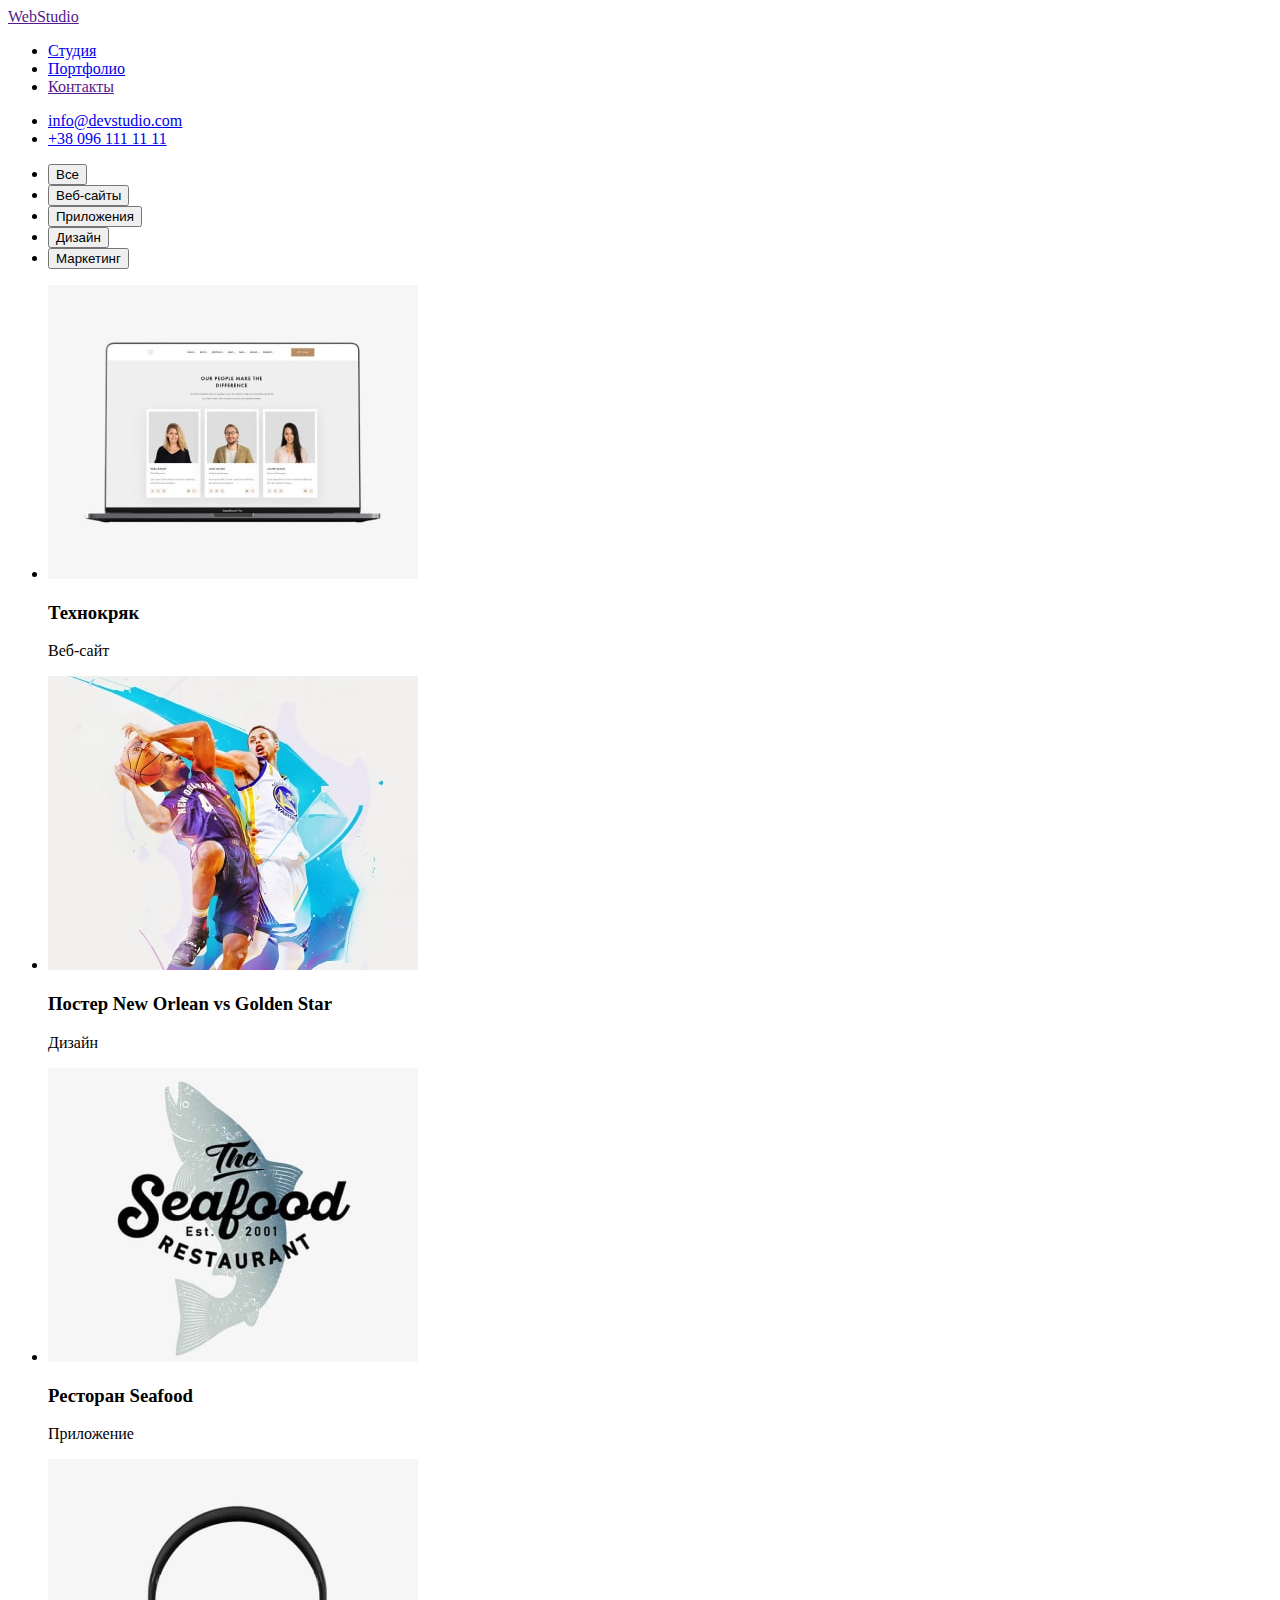
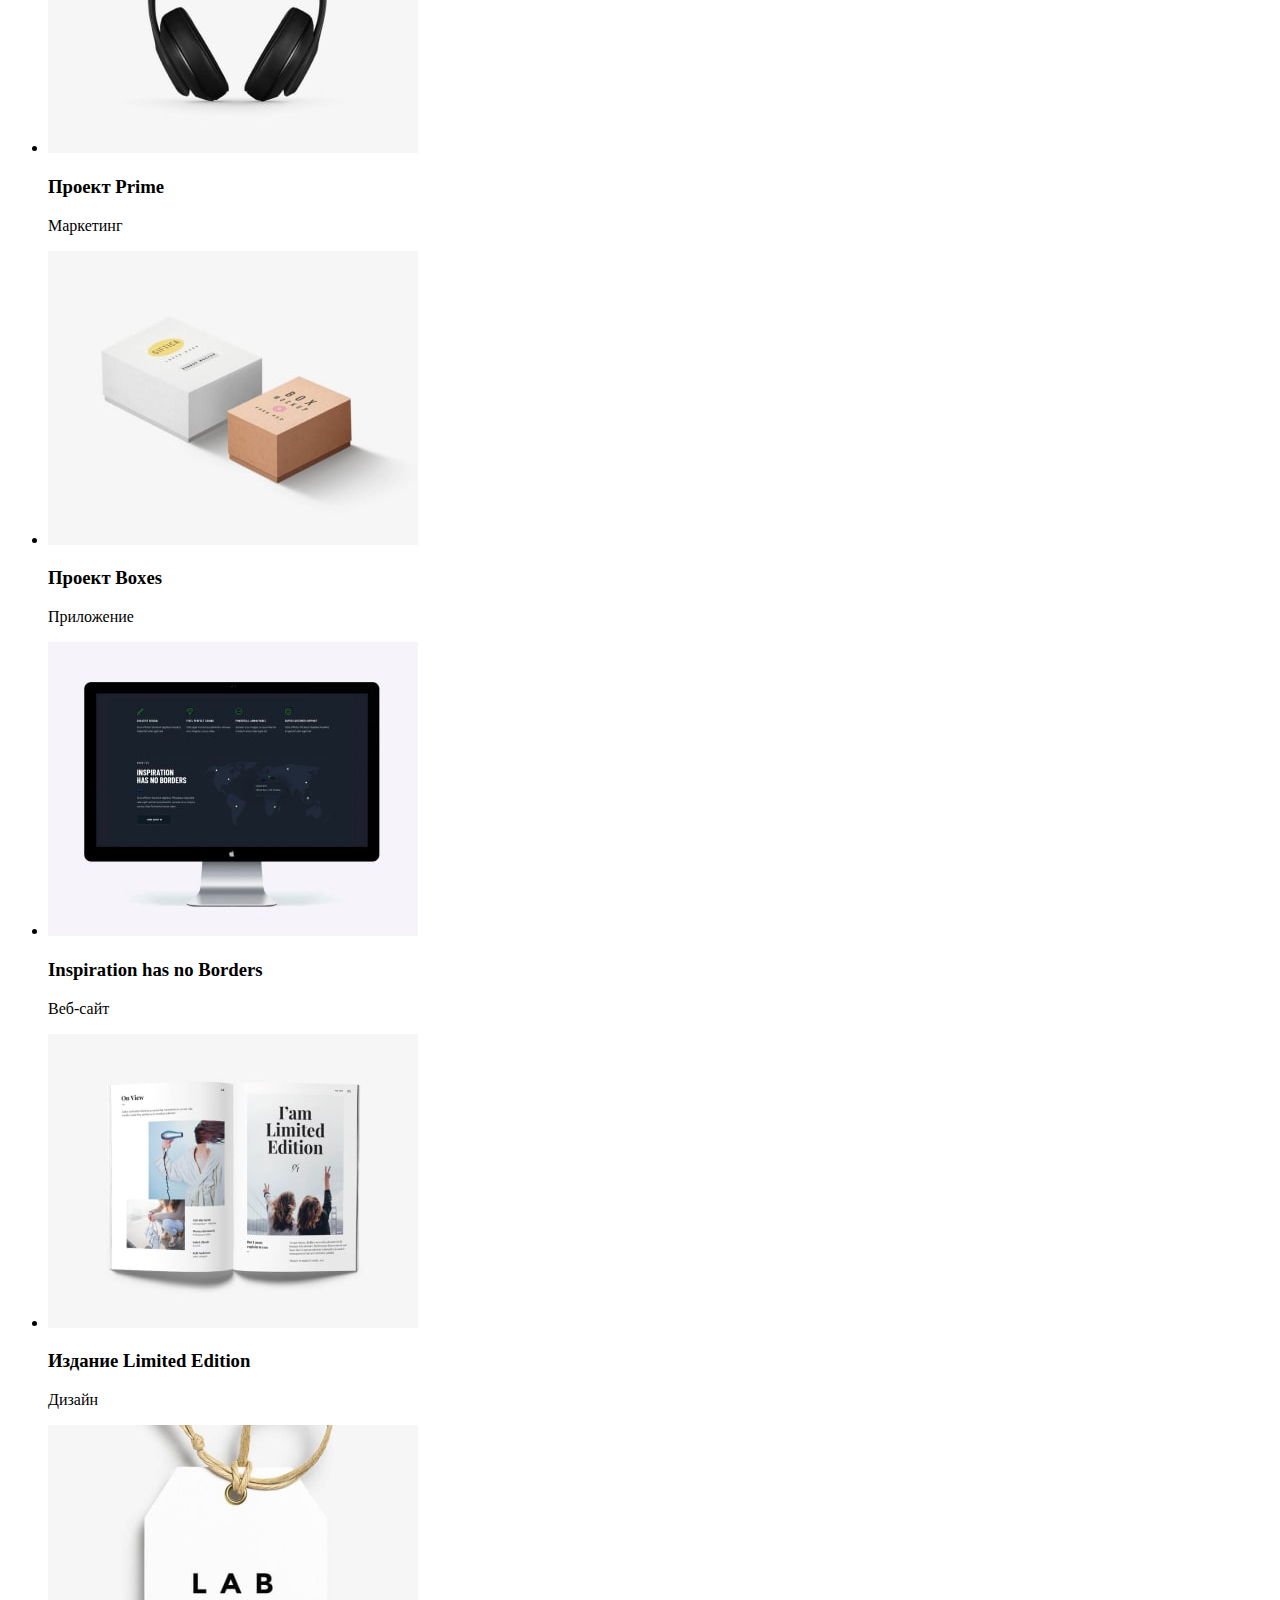
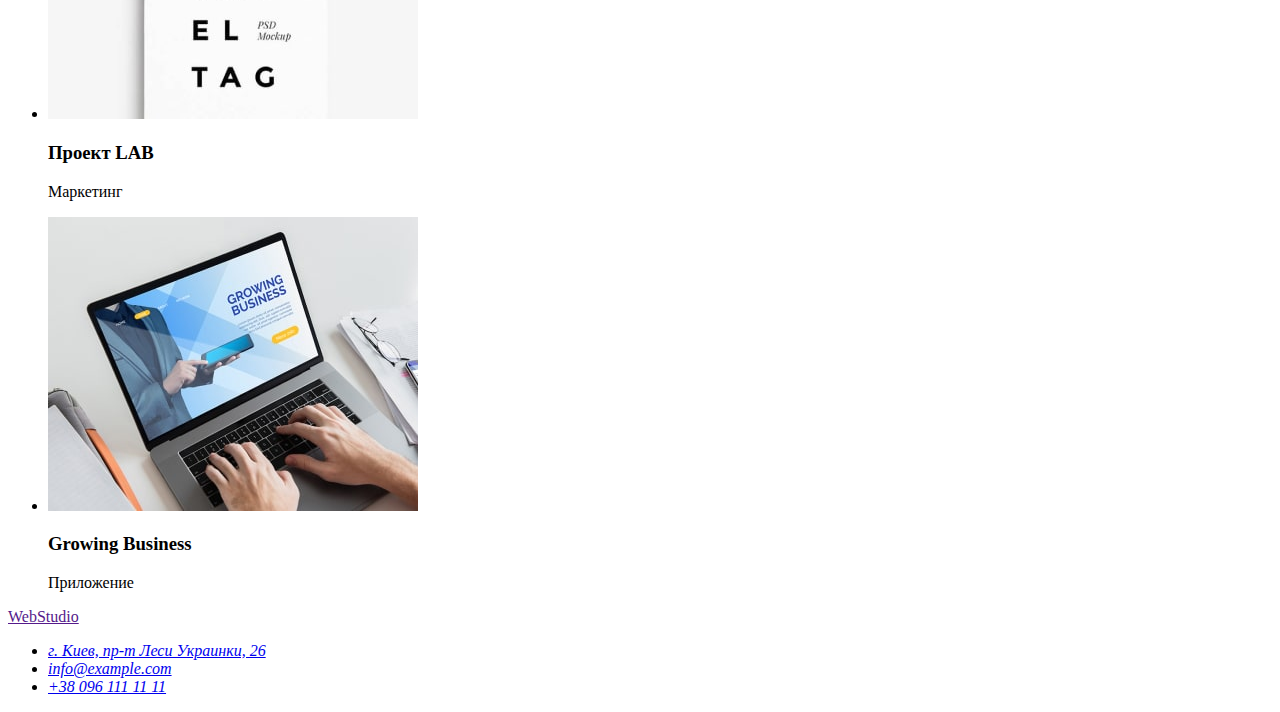
==== portfolio.html @ a1b0eda2 "Update portfolio.html" ====
<!DOCTYPE html>
<html lang="ru">
  <head>
    <meta charset="UTF-8" />
    <meta http-equiv="X-UA-Compatible" content="IE=edge" />
    <meta name="viewport" content="width=, initial-scale=1.0" />
    <link rel="preconnect" href="https://fonts.googleapis.com" />
    <link rel="preconnect" href="https://fonts.gstatic.com" crossorigin />
    <link
      href="https://fonts.googleapis.com/css2?family=Raleway:wght@700&family=Roboto:wght@400;500;700;900&display=swap"
      rel="stylesheet"
    />
    <title>WebStudio</title>
  </head>
  <body>
    <header class="header">
      <a href="" class="header-logo">WebStudio</a>
      <nav class="header-nav">
        <ul class="header-list">
          <li class="header-item">
            <a href="./index.html" class="header=link">Студия</a>
          </li>
          <li class="header-item">
            <a href="./portfolio.html" class="header=link">Портфолио</a>
          </li>
          <li class="header-item">
            <a href="" class="header=link">Контакты</a>
          </li>
        </ul>
      </nav>
      <ul class="header-contact-list">
        <li class="header-contact-item">
          <a href="mailto:info@devstudio.com" class="header-contact-mail"
            >info@devstudio.com</a
          >
        </li>
        <li class="header-contact-item">
          <a href="tel:+380961111111" class="header-contact-tel"
            >+38 096 111 11 11</a
          >
        </li>
      </ul>
    </header>
    <main>
      <section class="portfolio">
        <ul class="portfolio-nav-list">
          <li class="portfolio-nav-item">
            <button type="button" class="portfolio-nav-btn">Все</button>
          </li>
          <li class="portfolio-nav-item">
            <button type="button" class="portfolio-nav-btn">Веб-сайты</button>
          </li>
          <li class="portfolio-nav-item">
            <button type="button" class="portfolio-nav-btn">Приложения</button>
          </li>
          <li class="portfolio-nav-item">
            <button type="button" class="portfolio-nav-btn">Дизайн</button>
          </li>
          <li class="portfolio-nav-item">
            <button type="button" class="portfolio-nav-btn">Маркетинг</button>
          </li>
        </ul>

        <ul class="project-list">
          <li class="project-item">
            <img
              src="/images/project1.jpg"
              width="370"
              height="294"
              alt="Проекты компании"
            />
            <h3 class="project-headline">Технокряк</h3>
            <p class="project-text">Веб-сайт</p>
          </li>
          <li class="project-item">
            <img
              src="/images/project2.jpg"
              width="370"
              height="294"
              alt="Проекты компании"
            />
            <h3 class="project-headline">Постер New Orlean vs Golden Star</h3>
            <p class="project-text">Дизайн</p>
          </li>
          <li class="project-item">
            <img
              src="/images/project3.jpg"
              width="370"
              height="294"
              alt="Проекты компании"
            />
            <h3 class="project-headline">Ресторан Seafood</h3>
            <p class="project-text">Приложение</p>
          </li>
          <li class="project-item">
            <img
              src="/images/project4.jpg"
              width="370"
              height="294"
              alt="Проекты компании"
            />
            <h3 class="project-headline">Проект Prime</h3>
            <p class="project-text">Маркетинг</p>
          </li>
          <li class="project-item">
            <img
              src="/images/project5.jpg"
              width="370"
              height="294"
              alt="Проекты компании"
            />
            <h3 class="project-headline">Проект Boxes</h3>
            <p class="project-text">Приложение</p>
          </li>
          <li class="project-item">
            <img
              src="/images/project6.jpg"
              width="370"
              height="294"
              alt="Проекты компании"
            />
            <h3 class="project-headline">Inspiration has no Borders</h3>
            <p class="project-text">Веб-сайт</p>
          </li>
          <li class="project-item">
            <img
              src="/images/project7.jpg"
              width="370"
              height="294"
              alt="Проекты компании"
            />
            <h3 class="project-headline">Издание Limited Edition</h3>
            <p class="project-text">Дизайн</p>
          </li>
          <li class="project-item">
            <img
              src="/images/project8.jpg"
              width="370"
              height="294"
              alt="Проекты компании"
            />
            <h3 class="project-headline">Проект LAB</h3>
            <p class="project-text">Маркетинг</p>
          </li>
          <li class="project-item">
            <img
              src="/images/project9.jpg"
              width="370"
              height="294"
              alt="Проекты компании"
            />
            <h3 class="project-headline">Growing Business</h3>
            <p class="project-text">Приложение</p>
          </li>
        </ul>
      </section>
    </main>
    <footer class="footer">
      <a href="" class="footer-logo">WebStudio</a>
      <address class="address">
        <ul class="footer-list">
          <li class="footer-item">
            <a
              href="https://bit.ly/3pXMvUd"
              target="_blank"
              rel="noopener noreferrer"
              class="map-link"
              >г. Киев, пр-т Леси Украинки, 26</a
            >
          </li>
          <li class="footer-item">
            <a href="mailto:info@example.com" class="footer-contact-mail"
              >info@example.com</a
            >
          </li>
          <li class="footer-item">
            <a href="tel:+380961111111" class="footer-contact-tel"
              >+38 096 111 11 11</a
            >
          </li>
        </ul>
      </address>
    </footer>
  </body>
</html>
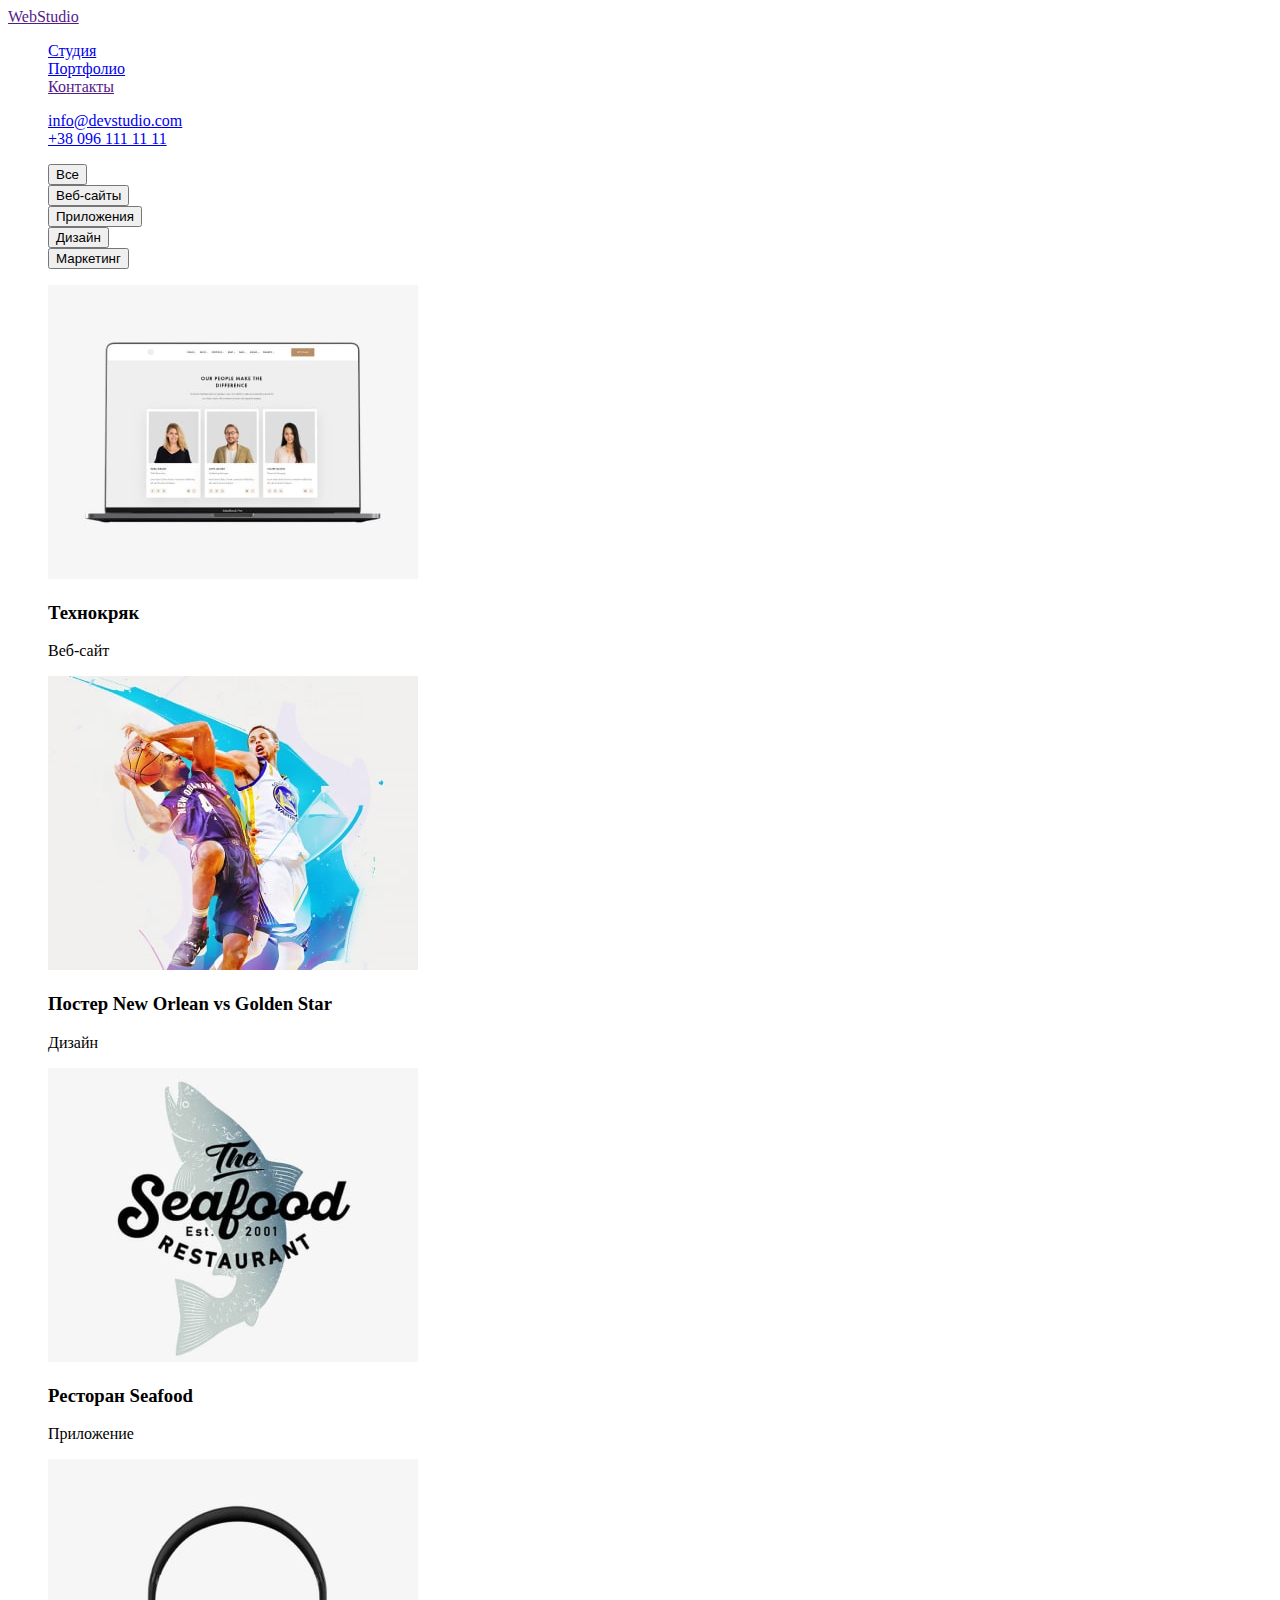
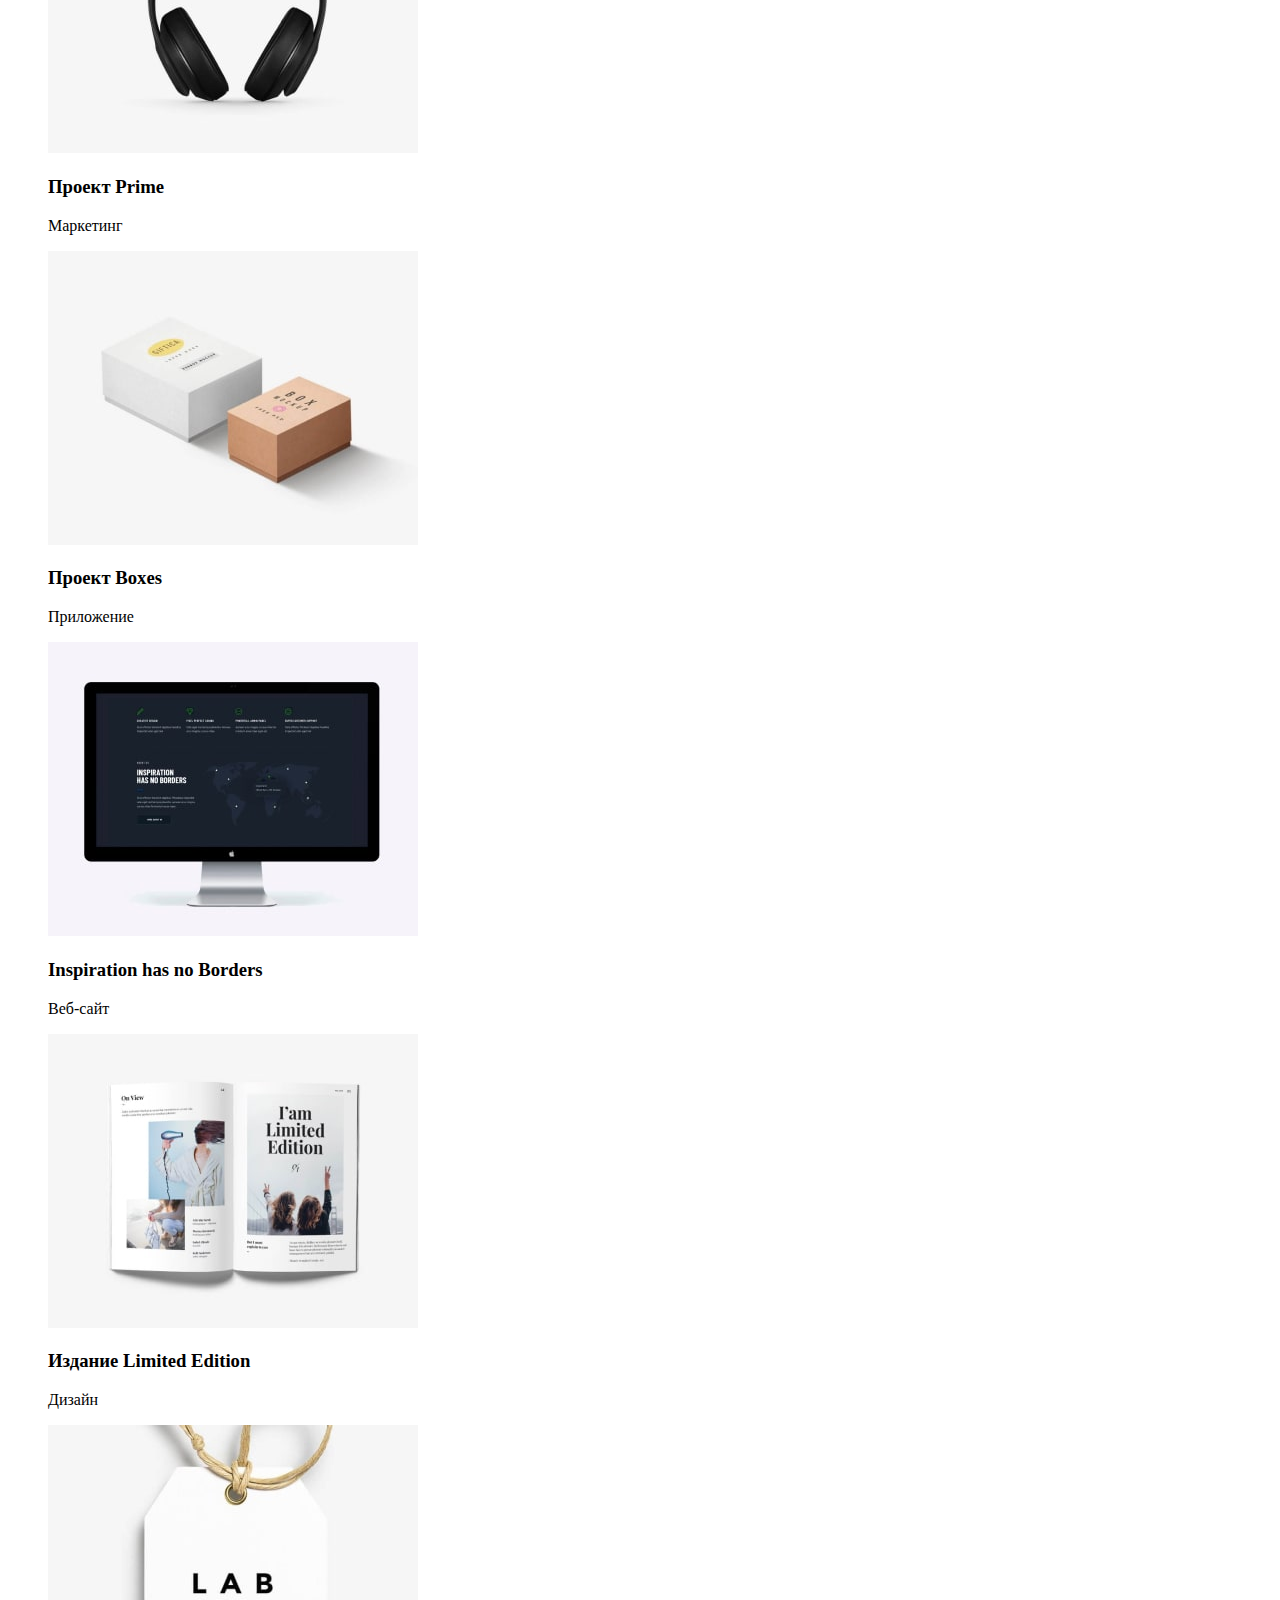
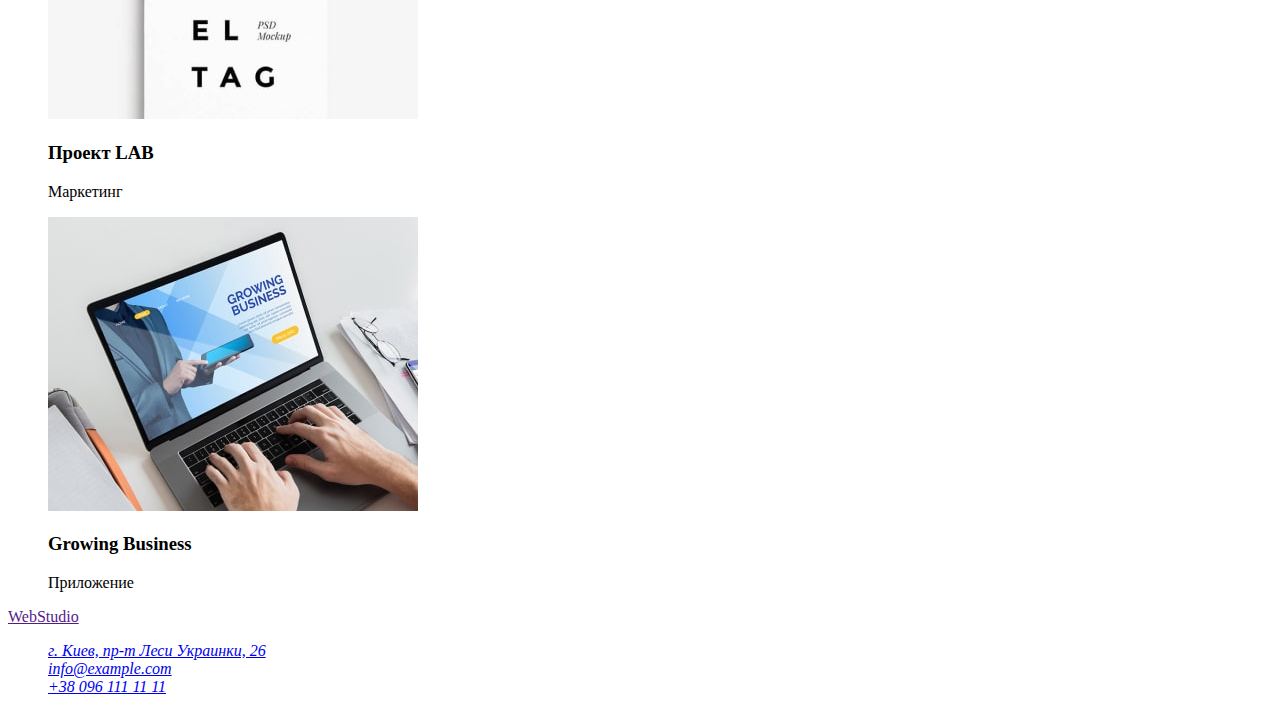
==== commit 5070c6b1: "add classes" ====
--- a/portfolio.html
+++ b/portfolio.html
@@ -4,6 +4,7 @@
     <meta charset="UTF-8" />
     <meta http-equiv="X-UA-Compatible" content="IE=edge" />
     <meta name="viewport" content="width=, initial-scale=1.0" />
+    <link rel="stylesheet" href="./css/styles.css" />
     <link rel="preconnect" href="https://fonts.googleapis.com" />
     <link rel="preconnect" href="https://fonts.gstatic.com" crossorigin />
     <link
--- a/css/styles.css
+++ b/css/styles.css
@@ -0,0 +1,104 @@
+/* Header */
+.header {
+}
+.header-logo {
+}
+.header-list {
+}
+.header-item {
+}
+.header-link {
+}
+.header-contact-list {
+}
+.header-contact-item {
+}
+.header-contact-mail {
+}
+.header-contact-tel {
+}
+/* Hero */
+.hero {
+}
+.hero-headline {
+}
+.hero-btn {
+}
+/* Softskills */
+.softskills {
+}
+.softskills-list {
+}
+.softskills-item {
+}
+.softskills-headline {
+}
+.softskills-text {
+}
+/* Occupation */
+.occupation {
+}
+.occupation-headline {
+}
+.occupation-list {
+}
+.occupation-item {
+}
+/* Team */
+.team {
+}
+.team-headline {
+}
+.team-list {
+}
+.team-item {
+}
+.team-name {
+}
+.team-text {
+}
+/* Footer */
+.footer {
+}
+.footer-logo {
+}
+.address {
+}
+.footer-list {
+}
+.footer-item {
+}
+.map-link {
+}
+.footer-contact-mail {
+}
+.footer-contact-tel {
+}
+/* Portfolio */
+.portfolio {
+}
+.portfolio-nav-list {
+}
+.portfolio-nav-item {
+}
+.portfolio-nav-btn {
+}
+.project-list {
+}
+.project-item {
+}
+.project-headline {
+}
+.project-text {
+}
+
+.header-item,
+.header-contact-item,
+.softskills-item,
+.occupation-item,
+.team-item,
+.footer-item,
+.portfolio-nav-item,
+.project-item {
+  list-style-type: none;
+}
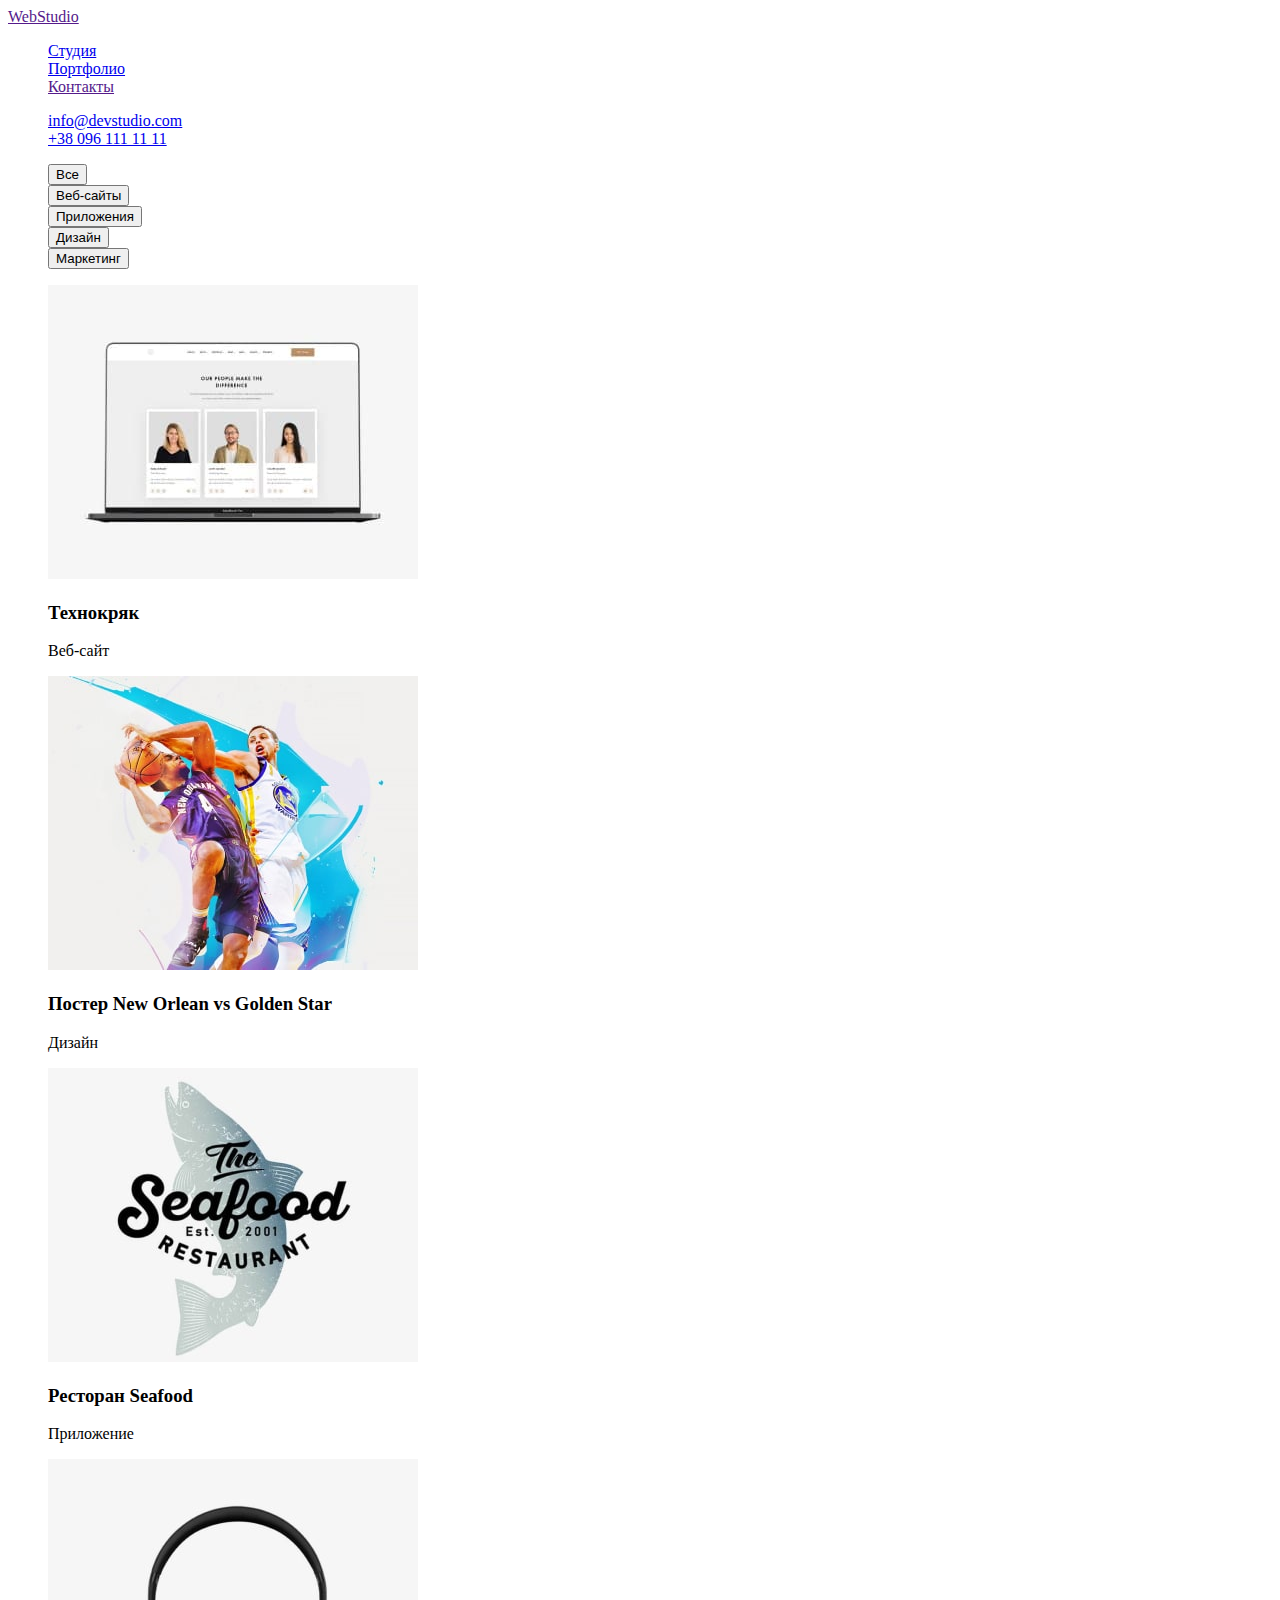
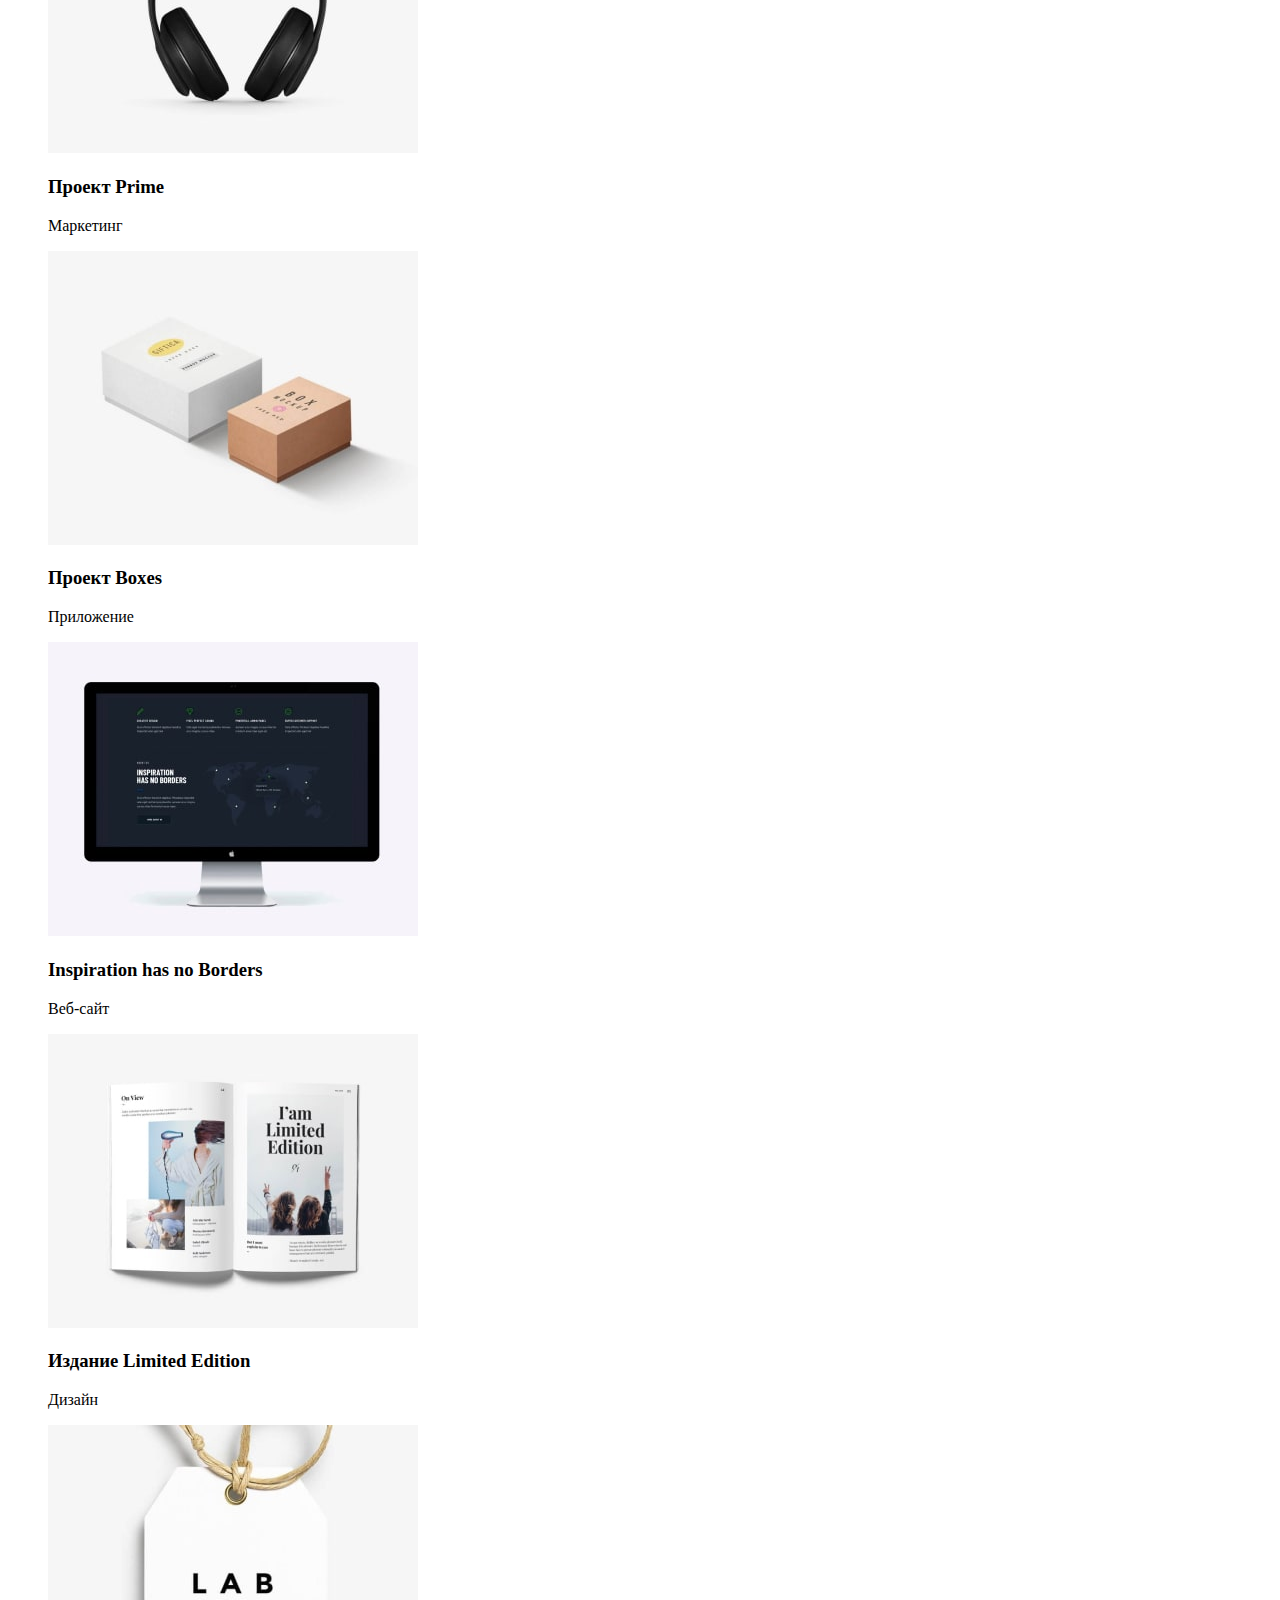
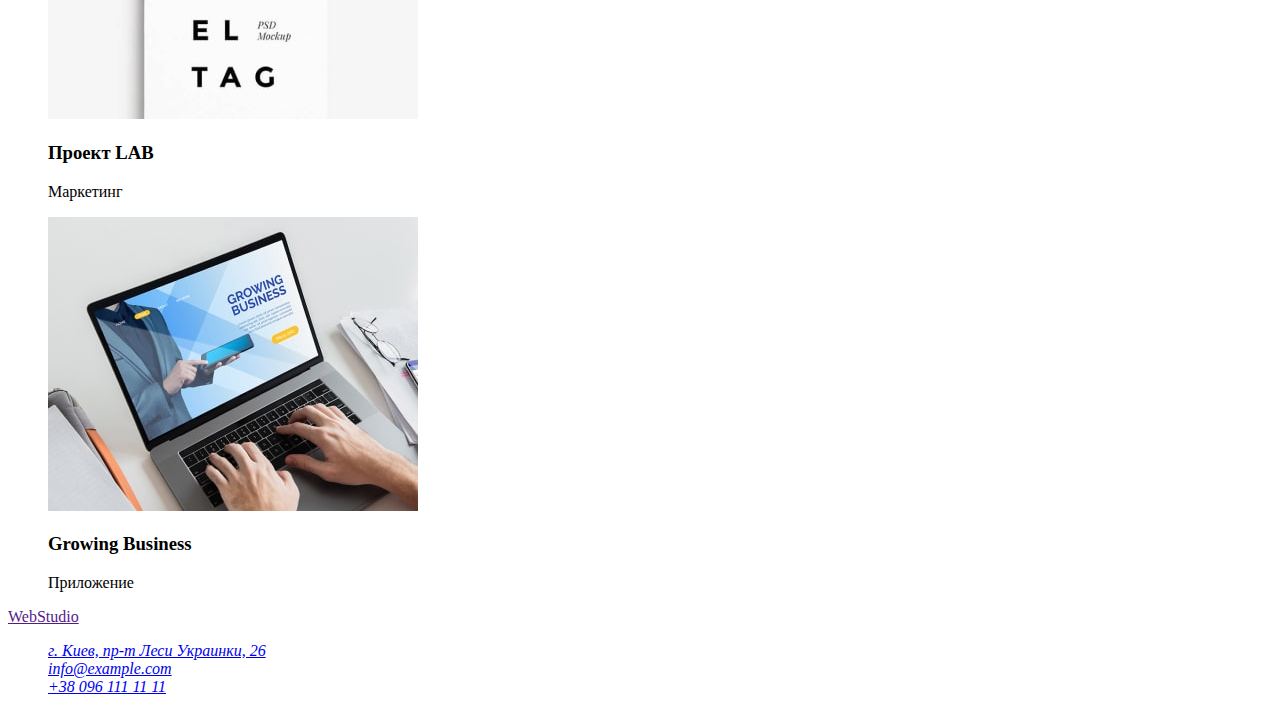
==== commit 4066c320: "Update portfolio.html" ====
--- a/portfolio.html
+++ b/portfolio.html
@@ -65,7 +65,7 @@
         <ul class="project-list">
           <li class="project-item">
             <img
-              src="/images/project1.jpg"
+              src="./images/project1.jpg"
               width="370"
               height="294"
               alt="Проекты компании"
@@ -75,7 +75,7 @@
           </li>
           <li class="project-item">
             <img
-              src="/images/project2.jpg"
+              src="./images/project2.jpg"
               width="370"
               height="294"
               alt="Проекты компании"
@@ -85,7 +85,7 @@
           </li>
           <li class="project-item">
             <img
-              src="/images/project3.jpg"
+              src="./images/project3.jpg"
               width="370"
               height="294"
               alt="Проекты компании"
@@ -95,7 +95,7 @@
           </li>
           <li class="project-item">
             <img
-              src="/images/project4.jpg"
+              src="./images/project4.jpg"
               width="370"
               height="294"
               alt="Проекты компании"
@@ -105,7 +105,7 @@
           </li>
           <li class="project-item">
             <img
-              src="/images/project5.jpg"
+              src="./images/project5.jpg"
               width="370"
               height="294"
               alt="Проекты компании"
@@ -115,7 +115,7 @@
           </li>
           <li class="project-item">
             <img
-              src="/images/project6.jpg"
+              src="./images/project6.jpg"
               width="370"
               height="294"
               alt="Проекты компании"
@@ -125,7 +125,7 @@
           </li>
           <li class="project-item">
             <img
-              src="/images/project7.jpg"
+              src="./images/project7.jpg"
               width="370"
               height="294"
               alt="Проекты компании"
@@ -135,7 +135,7 @@
           </li>
           <li class="project-item">
             <img
-              src="/images/project8.jpg"
+              src="./images/project8.jpg"
               width="370"
               height="294"
               alt="Проекты компании"
@@ -145,7 +145,7 @@
           </li>
           <li class="project-item">
             <img
-              src="/images/project9.jpg"
+              src="./images/project9.jpg"
               width="370"
               height="294"
               alt="Проекты компании"
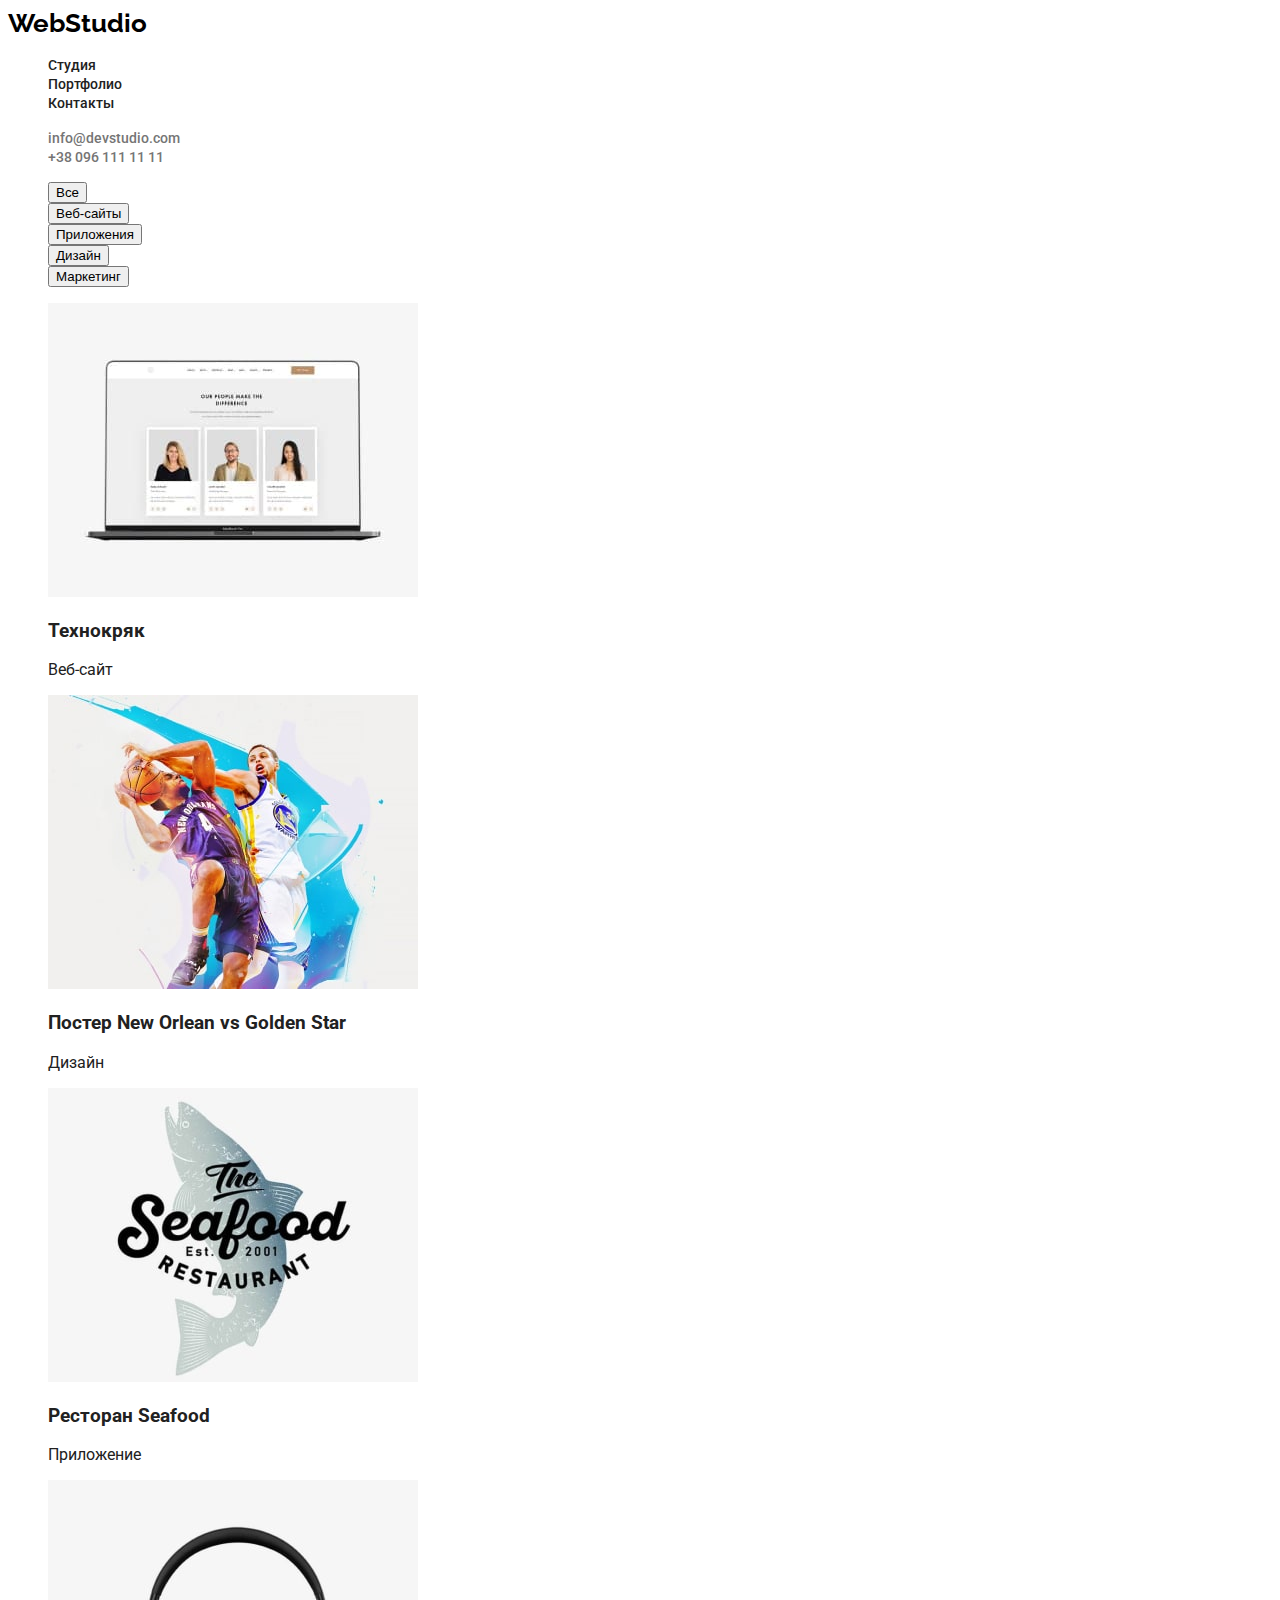
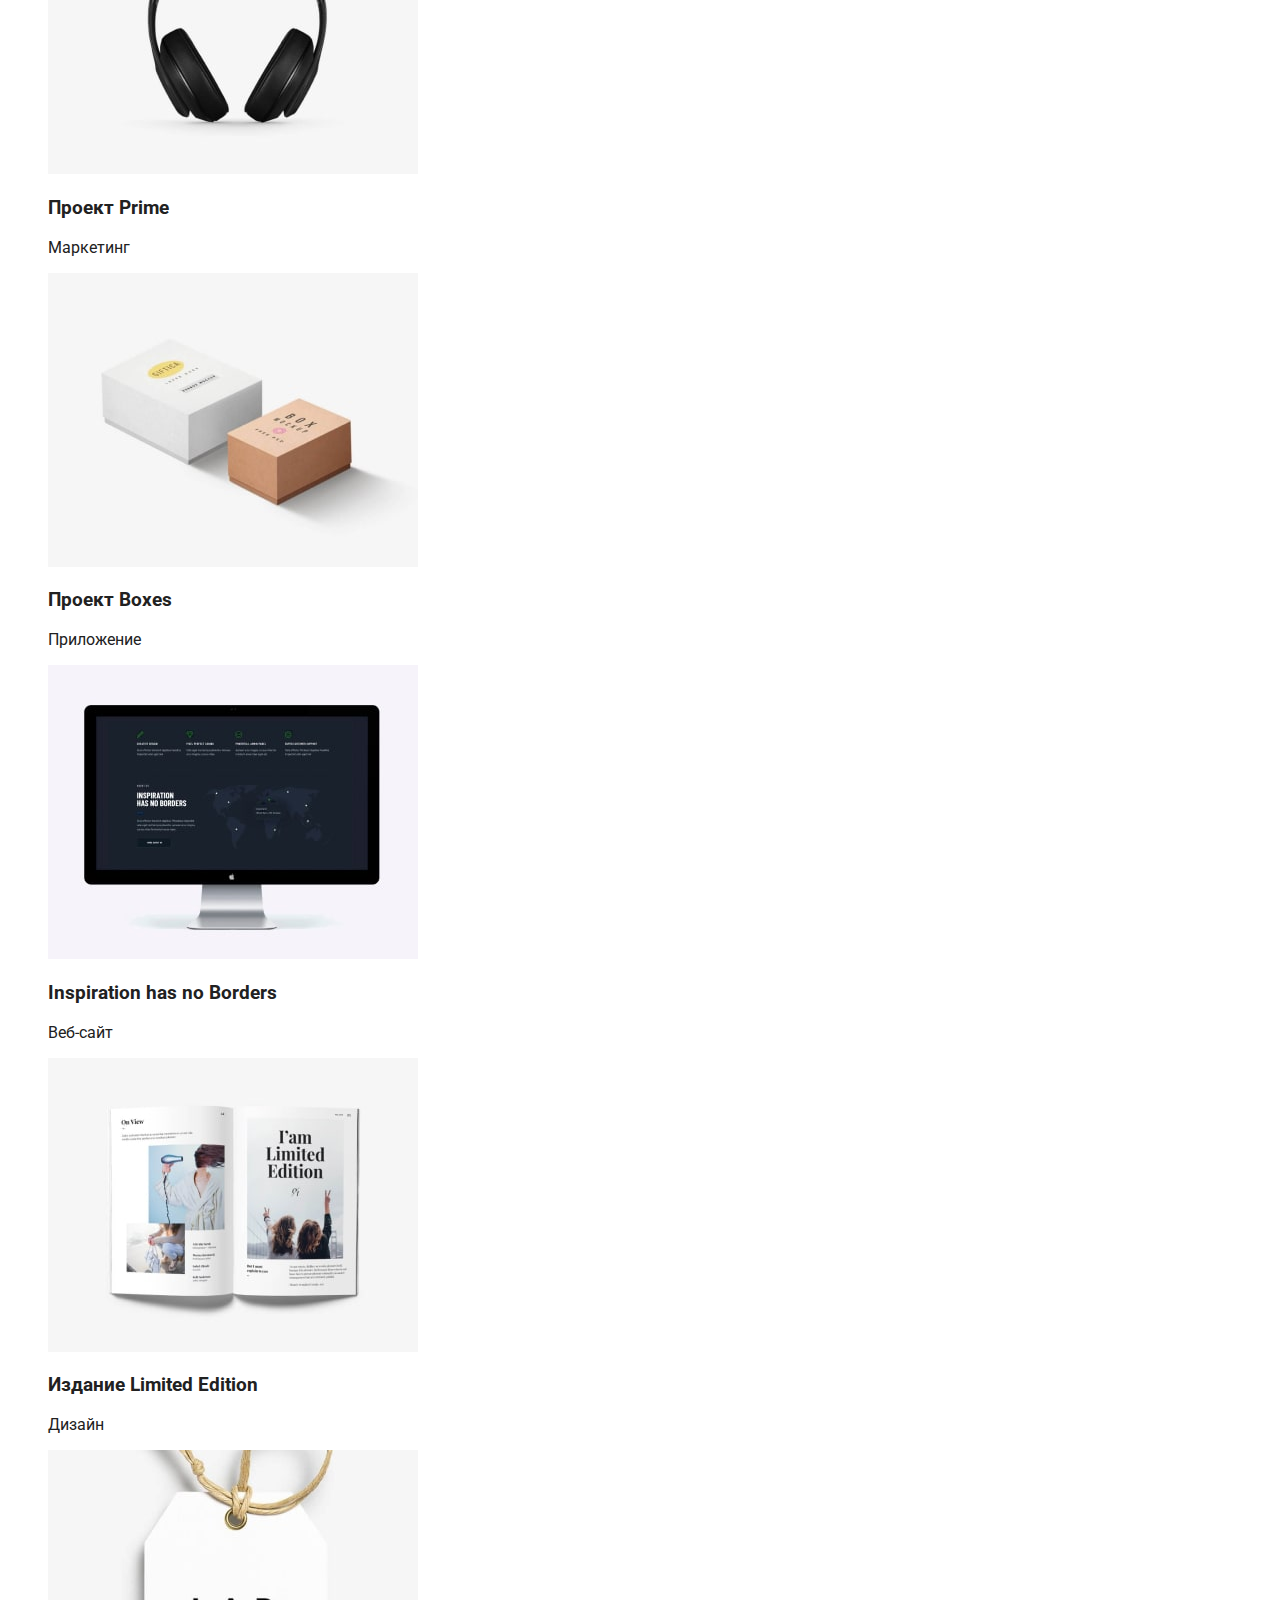
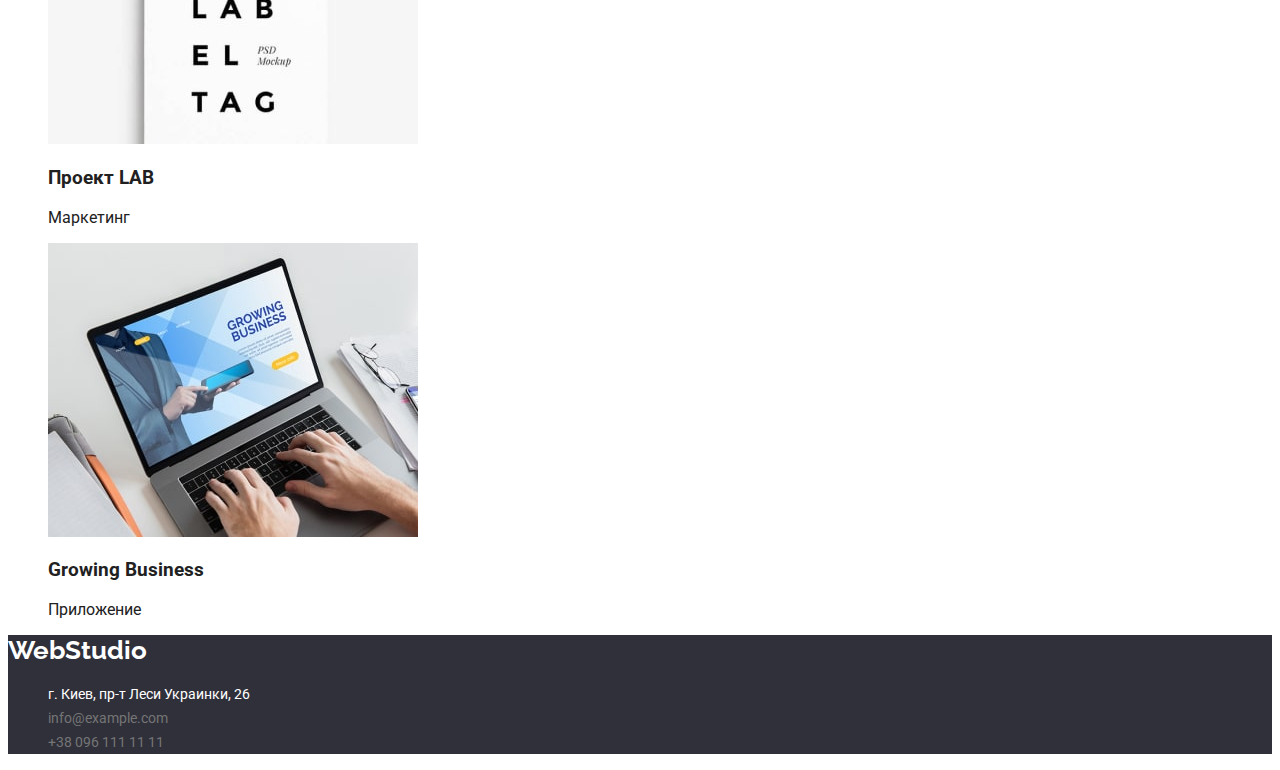
==== commit 396db239: "update" ====
--- a/portfolio.html
+++ b/portfolio.html
@@ -19,13 +19,13 @@
       <nav class="header-nav">
         <ul class="header-list">
           <li class="header-item">
-            <a href="./index.html" class="header=link">Студия</a>
+            <a href="./index.html" class="header-link">Студия</a>
           </li>
           <li class="header-item">
-            <a href="./portfolio.html" class="header=link">Портфолио</a>
+            <a href="./portfolio.html" class="header-link">Портфолио</a>
           </li>
           <li class="header-item">
-            <a href="" class="header=link">Контакты</a>
+            <a href="" class="header-link">Контакты</a>
           </li>
         </ul>
       </nav>
--- a/css/styles.css
+++ b/css/styles.css
@@ -1,28 +1,75 @@
+body {
+  font-family: "Roboto", sans-serif;
+  color: #212121;
+}
 /* Header */
 .header {
 }
 .header-logo {
+  font-family: "Raleway";
+  font-style: normal;
+  font-weight: 700;
+  font-size: 26px;
+  line-height: 31px;
+  color: black;
+}
+.header-logo-color {
+  color: #2196f3;
 }
 .header-list {
 }
 .header-item {
 }
 .header-link {
+  color: #212121;
+  font-family: "Roboto";
+  font-style: normal;
+  font-weight: 500;
+  font-size: 14px;
+  line-height: 16px;
 }
 .header-contact-list {
 }
 .header-contact-item {
 }
 .header-contact-mail {
+  color: #757575;
+  font-family: "Roboto";
+  font-style: normal;
+  font-weight: 500;
+  font-size: 14px;
+  line-height: 16px;
 }
 .header-contact-tel {
+  color: #757575;
+  font-family: "Roboto";
+  font-style: normal;
+  font-weight: 500;
+  font-size: 14px;
+  line-height: 16px;
 }
 /* Hero */
 .hero {
+  background-color: #2f303a;
 }
 .hero-headline {
+  color: white;
+  font-family: "Roboto";
+  font-style: normal;
+  font-weight: 900;
+  font-size: 44px;
+  line-height: 60px;
 }
 .hero-btn {
+  background-color: #2196f3;
+  color: white;
+  width: 200px;
+  height: 50px;
+  font-family: "Roboto";
+  font-style: normal;
+  font-weight: 700;
+  font-size: 16px;
+  line-height: 30px;
 }
 /* Softskills */
 .softskills {
@@ -32,13 +79,29 @@
 .softskills-item {
 }
 .softskills-headline {
+  font-family: "Roboto";
+  font-style: normal;
+  font-weight: 700;
+  font-size: 14px;
+  line-height: 16px;
 }
 .softskills-text {
+  color: #757575;
+  font-family: "Roboto";
+  font-style: normal;
+  font-weight: 400;
+  font-size: 14px;
+  line-height: 24px;
 }
 /* Occupation */
 .occupation {
 }
 .occupation-headline {
+  font-family: "Roboto";
+  font-style: normal;
+  font-weight: 700;
+  font-size: 36px;
+  line-height: 42px;
 }
 .occupation-list {
 }
@@ -48,19 +111,42 @@
 .team {
 }
 .team-headline {
+  font-family: "Roboto";
+  font-style: normal;
+  font-weight: 700;
+  font-size: 36px;
+  line-height: 42px;
 }
 .team-list {
 }
 .team-item {
 }
 .team-name {
+  font-family: "Roboto";
+  font-style: normal;
+  font-weight: 500;
+  font-size: 16px;
+  line-height: 19px;
 }
 .team-text {
+  color: #757575;
+  font-family: "Roboto";
+  font-style: normal;
+  font-weight: 400;
+  font-size: 16px;
+  line-height: 19px;
 }
 /* Footer */
 .footer {
+  background-color: #2f303a;
 }
 .footer-logo {
+  color: white;
+  font-family: "Raleway";
+  font-style: normal;
+  font-weight: 700;
+  font-size: 26px;
+  line-height: 31px;
 }
 .address {
 }
@@ -69,10 +155,28 @@
 .footer-item {
 }
 .map-link {
+  color: white;
+  font-family: "Roboto";
+  font-style: normal;
+  font-weight: 400;
+  font-size: 14px;
+  line-height: 24px;
 }
 .footer-contact-mail {
+  color: #757575;
+  font-family: "Roboto";
+  font-style: normal;
+  font-weight: 400;
+  font-size: 14px;
+  line-height: 24px;
 }
 .footer-contact-tel {
+  color: #757575;
+  font-family: "Roboto";
+  font-style: normal;
+  font-weight: 400;
+  font-size: 14px;
+  line-height: 24px;
 }
 /* Portfolio */
 .portfolio {
@@ -102,3 +206,14 @@
 .project-item {
   list-style-type: none;
 }
+
+.header-link,
+.header-contact-mail,
+.header-contact-tel,
+.header-logo,
+.footer-logo,
+.map-link,
+.footer-contact-mail,
+.footer-contact-tel {
+  text-decoration: none;
+}
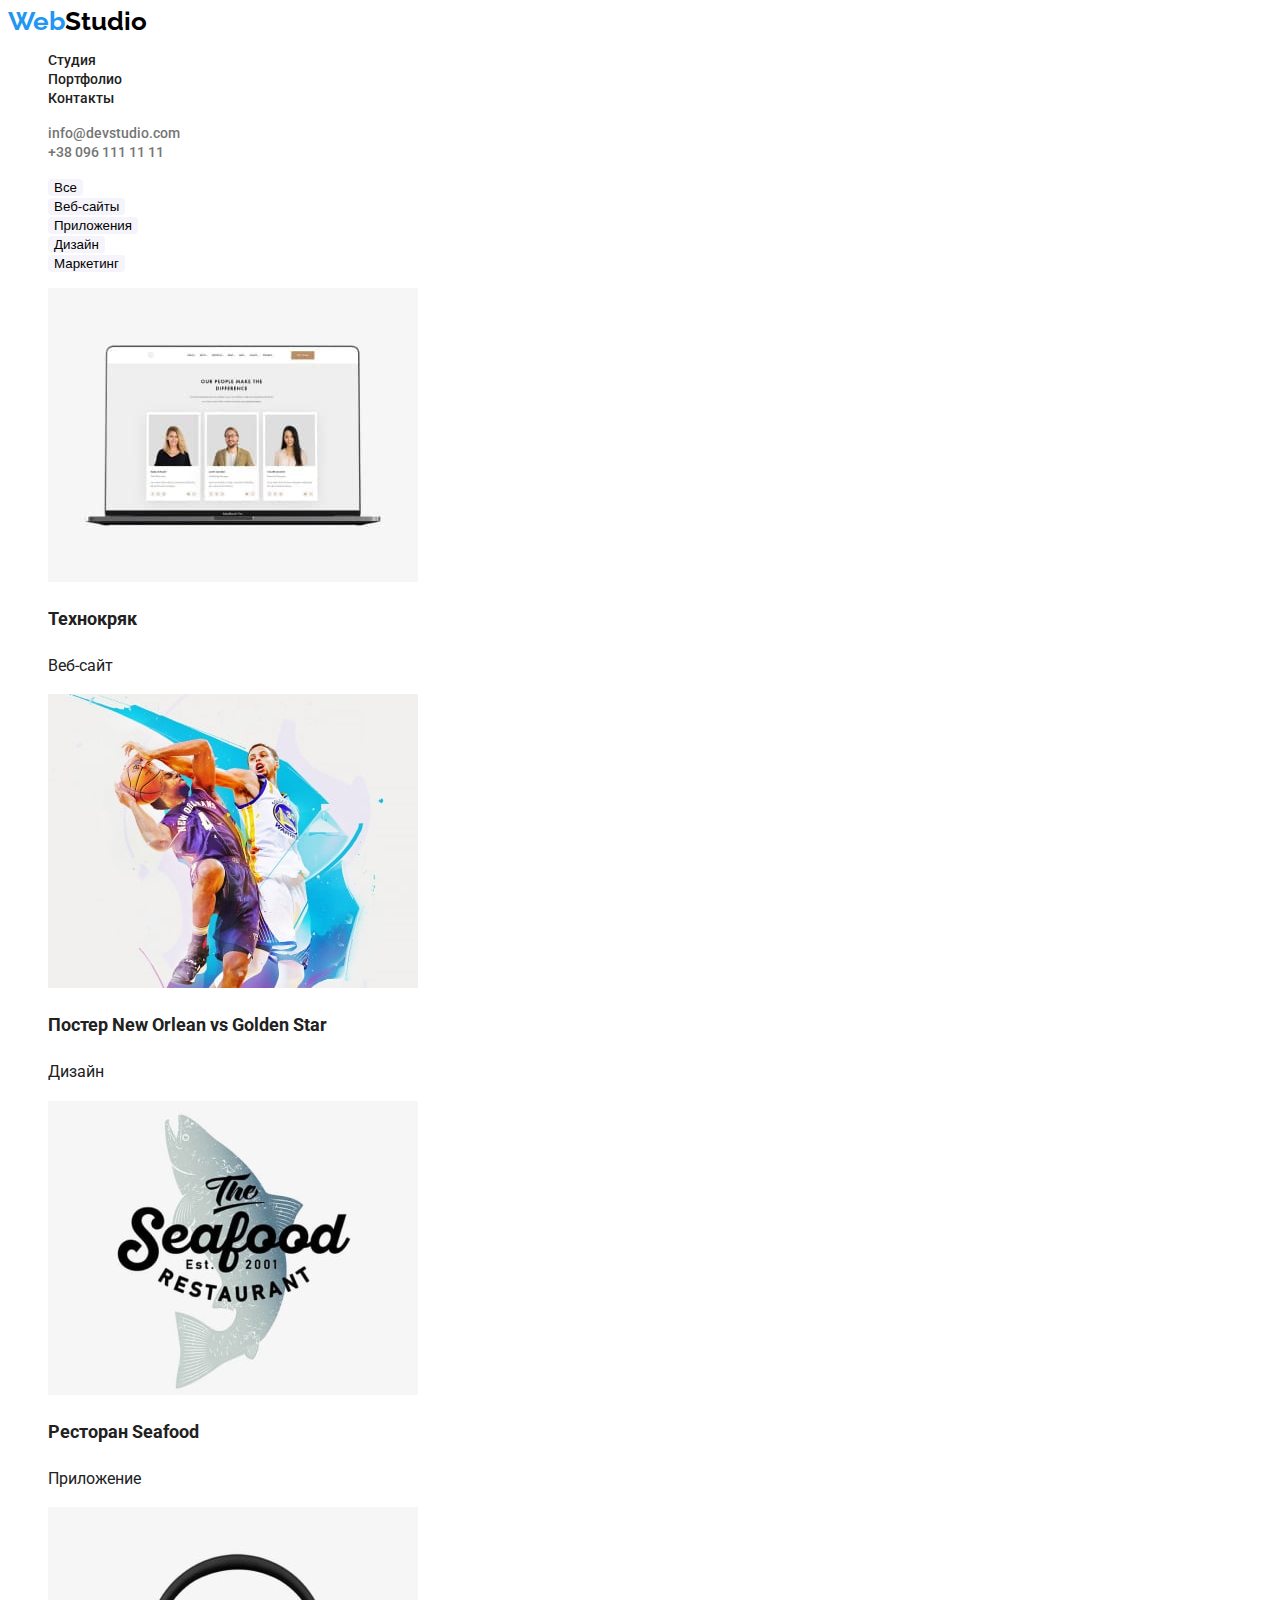
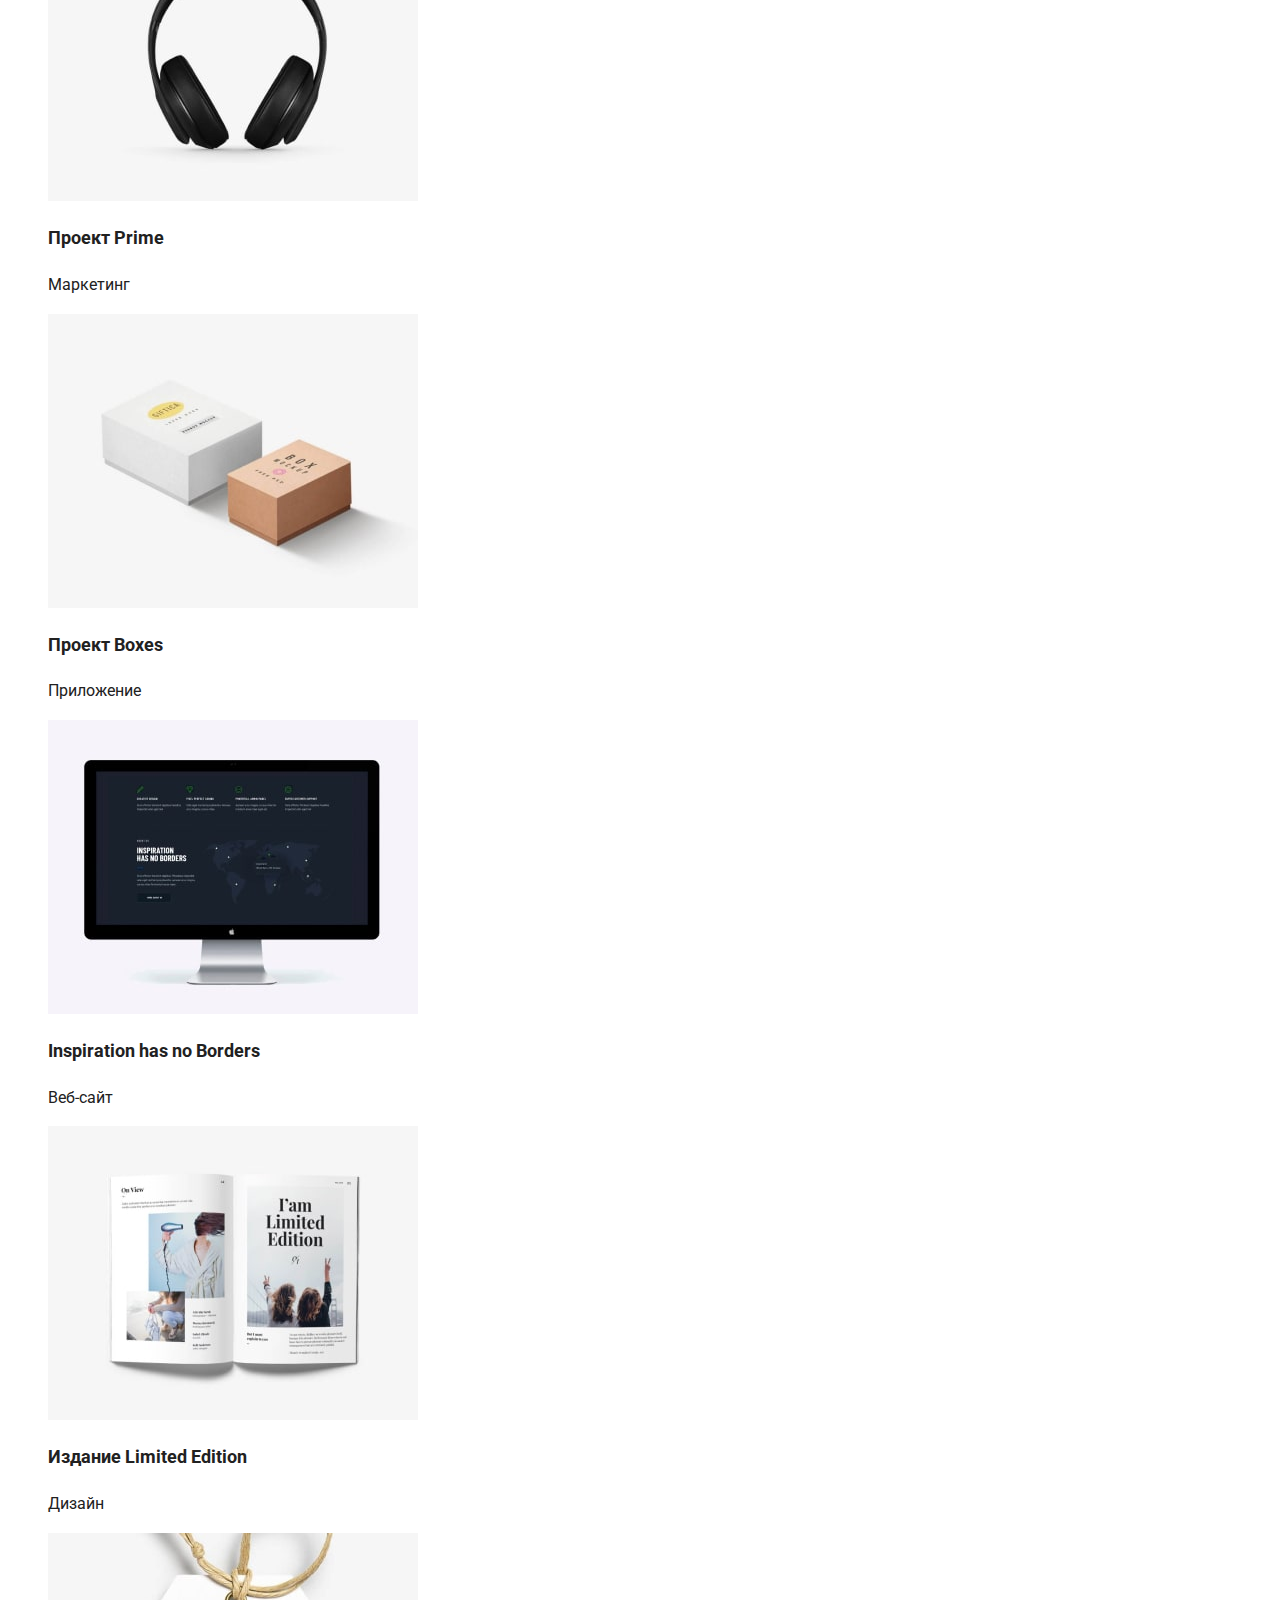
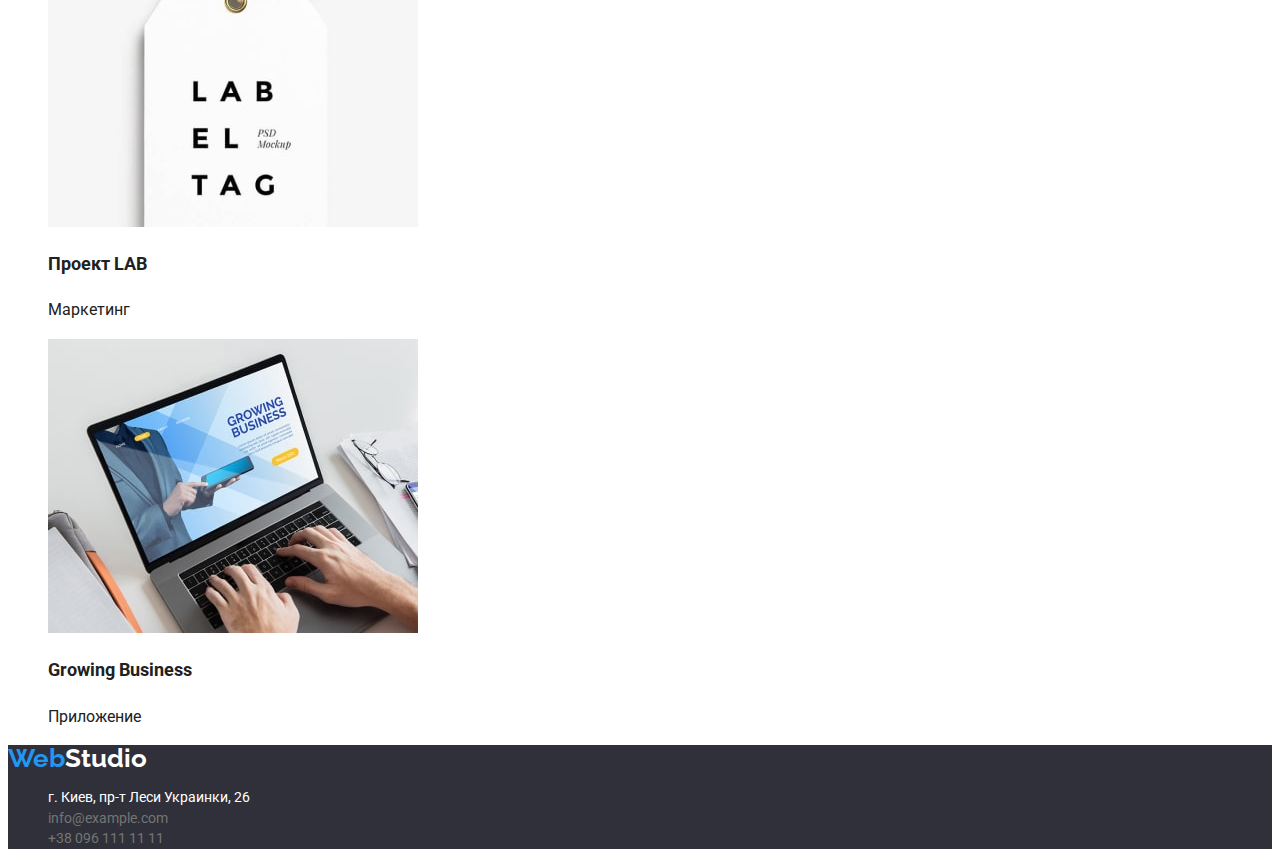
==== commit 02b4c3c5: "update" ====
--- a/portfolio.html
+++ b/portfolio.html
@@ -15,7 +15,9 @@
   </head>
   <body>
     <header class="header">
-      <a href="" class="header-logo">WebStudio</a>
+      <a href="" class="header-logo"
+        ><span class="header-logo-color">Web</span>Studio</a
+      >
       <nav class="header-nav">
         <ul class="header-list">
           <li class="header-item">
@@ -157,7 +159,9 @@
       </section>
     </main>
     <footer class="footer">
-      <a href="" class="footer-logo">WebStudio</a>
+      <a href="" class="footer-logo"
+        ><span class="header-logo-color">Web</span>Studio</a
+      >
       <address class="address">
         <ul class="footer-list">
           <li class="footer-item">
--- a/css/styles.css
+++ b/css/styles.css
@@ -10,7 +10,7 @@
   font-style: normal;
   font-weight: 700;
   font-size: 26px;
-  line-height: 31px;
+  line-height: 100%;
   color: black;
 }
 .header-logo-color {
@@ -22,11 +22,14 @@
 }
 .header-link {
   color: #212121;
-  font-family: "Roboto";
-  font-style: normal;
-  font-weight: 500;
-  font-size: 14px;
-  line-height: 16px;
+  font-style: normal;
+  font-weight: 500;
+  font-size: 14px;
+  line-height: 100%;
+}
+.header-link:hover,
+.header-link:focus {
+  color: #2196f3;
 }
 .header-contact-list {
 }
@@ -34,19 +37,25 @@
 }
 .header-contact-mail {
   color: #757575;
-  font-family: "Roboto";
-  font-style: normal;
-  font-weight: 500;
-  font-size: 14px;
-  line-height: 16px;
+  font-style: normal;
+  font-weight: 500;
+  font-size: 14px;
+  line-height: 100%;
+}
+.header-contact-mail:hover,
+.header-contact-mail:focus {
+  color: #2196f3;
 }
 .header-contact-tel {
   color: #757575;
-  font-family: "Roboto";
-  font-style: normal;
-  font-weight: 500;
-  font-size: 14px;
-  line-height: 16px;
+  font-style: normal;
+  font-weight: 500;
+  font-size: 14px;
+  line-height: 100%;
+}
+.header-contact-tel:hover,
+.header-contact-tel:focus {
+  color: #2196f3;
 }
 /* Hero */
 .hero {
@@ -54,22 +63,27 @@
 }
 .hero-headline {
   color: white;
-  font-family: "Roboto";
   font-style: normal;
   font-weight: 900;
   font-size: 44px;
-  line-height: 60px;
+  line-height: 116%;
 }
 .hero-btn {
   background-color: #2196f3;
-  color: white;
   width: 200px;
   height: 50px;
-  font-family: "Roboto";
-  font-style: normal;
-  font-weight: 700;
-  font-size: 16px;
-  line-height: 30px;
+  border: 0;
+  border-radius: 4px;
+}
+.hero-btn:hover {
+  background: #188ce8;
+}
+.hero-btn-text {
+  color: white;
+  font-style: normal;
+  font-weight: 700;
+  font-size: 16px;
+  line-height: 160%;
 }
 /* Softskills */
 .softskills {
@@ -79,29 +93,24 @@
 .softskills-item {
 }
 .softskills-headline {
-  font-family: "Roboto";
-  font-style: normal;
-  font-weight: 700;
-  font-size: 14px;
-  line-height: 16px;
+  font-style: normal;
+  font-weight: 700;
+  font-size: 14px;
+  line-height: 100%;
 }
 .softskills-text {
   color: #757575;
-  font-family: "Roboto";
-  font-style: normal;
-  font-weight: 400;
-  font-size: 14px;
-  line-height: 24px;
+  font-size: 14px;
+  line-height: 146%;
 }
 /* Occupation */
 .occupation {
 }
 .occupation-headline {
-  font-family: "Roboto";
   font-style: normal;
   font-weight: 700;
   font-size: 36px;
-  line-height: 42px;
+  line-height: 100%;
 }
 .occupation-list {
 }
@@ -111,30 +120,25 @@
 .team {
 }
 .team-headline {
-  font-family: "Roboto";
   font-style: normal;
   font-weight: 700;
   font-size: 36px;
-  line-height: 42px;
+  line-height: 100%;
 }
 .team-list {
 }
 .team-item {
 }
 .team-name {
-  font-family: "Roboto";
-  font-style: normal;
-  font-weight: 500;
-  font-size: 16px;
-  line-height: 19px;
+  font-style: normal;
+  font-weight: 500;
+  font-size: 16px;
+  line-height: 100%;
 }
 .team-text {
   color: #757575;
-  font-family: "Roboto";
-  font-style: normal;
-  font-weight: 400;
-  font-size: 16px;
-  line-height: 19px;
+  font-size: 16px;
+  line-height: 100%;
 }
 /* Footer */
 .footer {
@@ -146,7 +150,7 @@
   font-style: normal;
   font-weight: 700;
   font-size: 26px;
-  line-height: 31px;
+  line-height: 100%;
 }
 .address {
 }
@@ -156,27 +160,36 @@
 }
 .map-link {
   color: white;
-  font-family: "Roboto";
   font-style: normal;
   font-weight: 400;
   font-size: 14px;
-  line-height: 24px;
+  line-height: 146%;
+}
+.map-link:hover,
+.map-link:focus {
+  color: #2196f3;
 }
 .footer-contact-mail {
   color: #757575;
-  font-family: "Roboto";
   font-style: normal;
   font-weight: 400;
   font-size: 14px;
-  line-height: 24px;
+  line-height: 146%;
+}
+.footer-contact-mail:hover,
+.footer-contact-mail:focus {
+  color: #2196f3;
 }
 .footer-contact-tel {
   color: #757575;
-  font-family: "Roboto";
   font-style: normal;
   font-weight: 400;
   font-size: 14px;
-  line-height: 24px;
+  line-height: 146%;
+}
+.footer-contact-tel:hover,
+.footer-contact-tel:focus {
+  color: #2196f3;
 }
 /* Portfolio */
 .portfolio {
@@ -186,14 +199,27 @@
 .portfolio-nav-item {
 }
 .portfolio-nav-btn {
+  background: #f5f4fa;
+  border: 0;
+  border-radius: 4px;
+}
+.portfolio-nav-btn:hover {
+  background: #2196f3;
+  color: #f5f4fa;
 }
 .project-list {
 }
 .project-item {
 }
 .project-headline {
+  font-style: normal;
+  font-weight: 700;
+  font-size: 18px;
+  line-height: 171%;
 }
 .project-text {
+  font-size: 16px;
+  line-height: 160%;
 }
 
 .header-item,
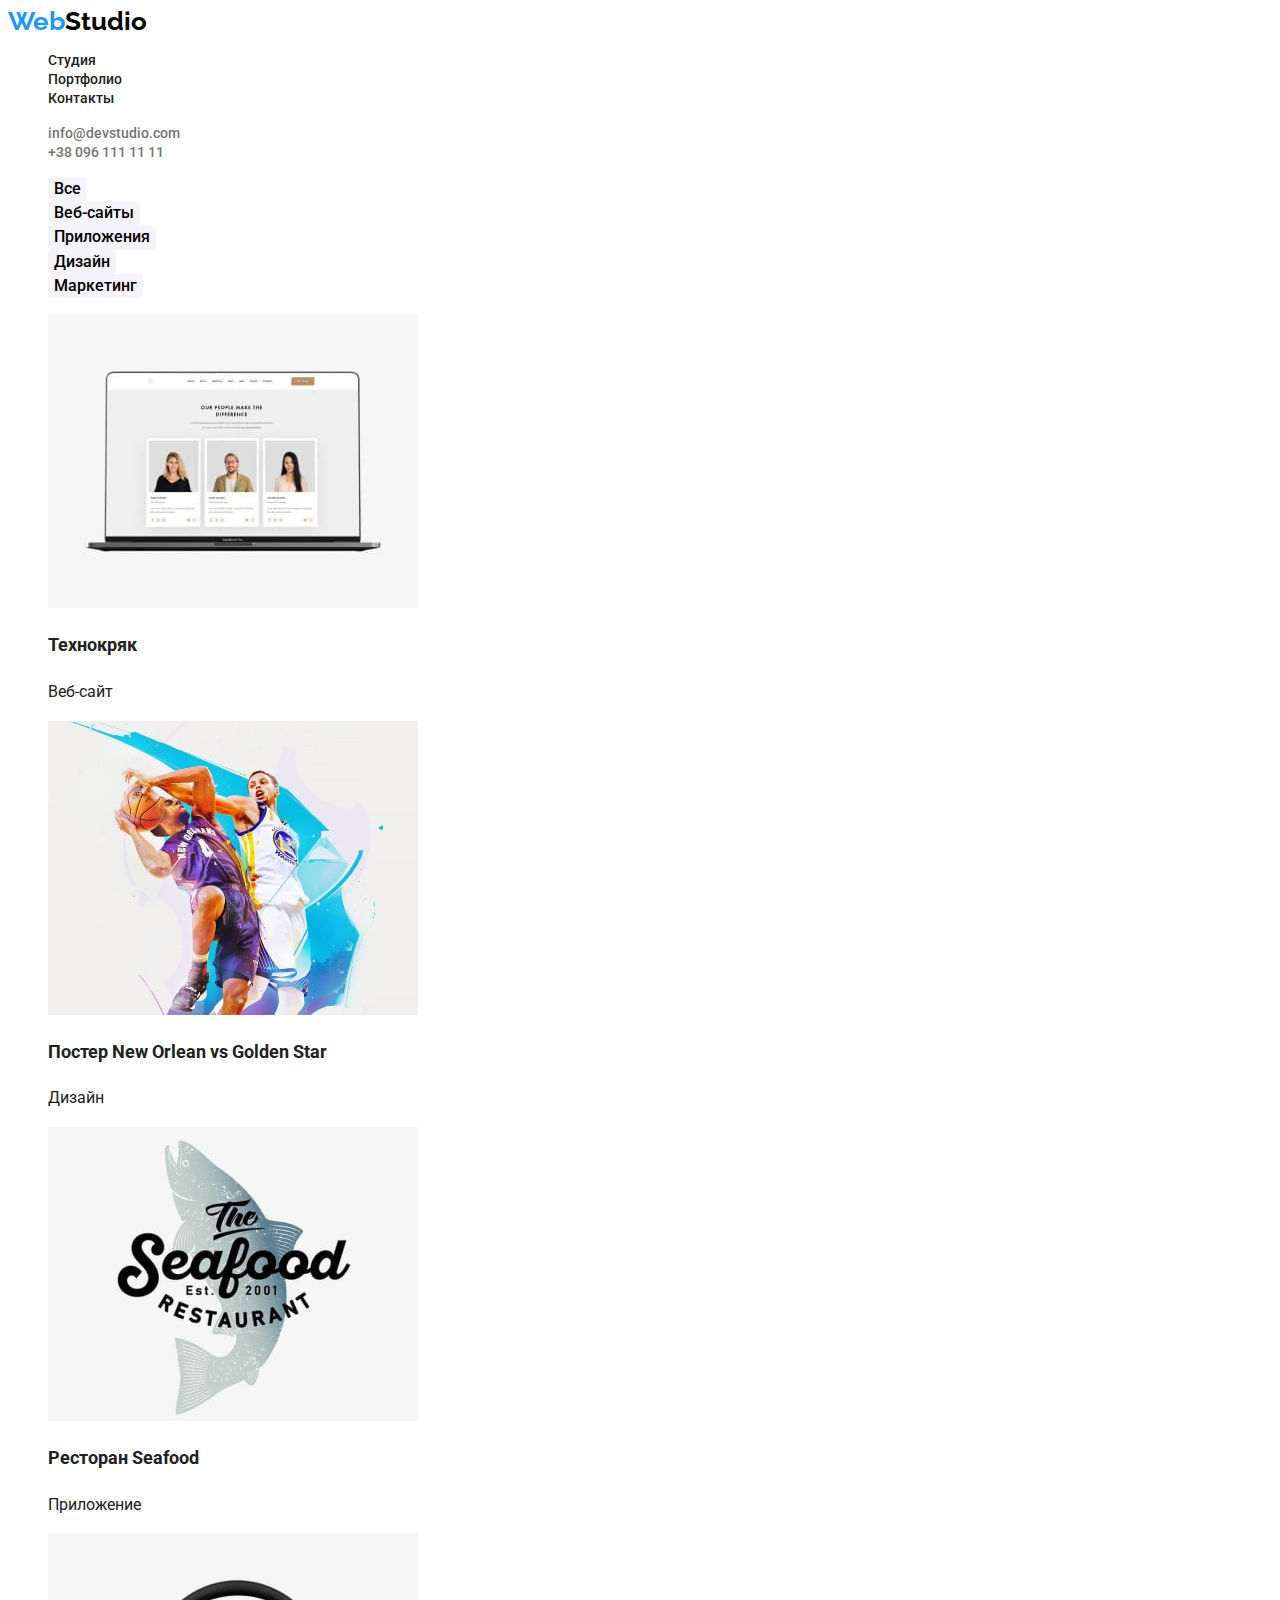
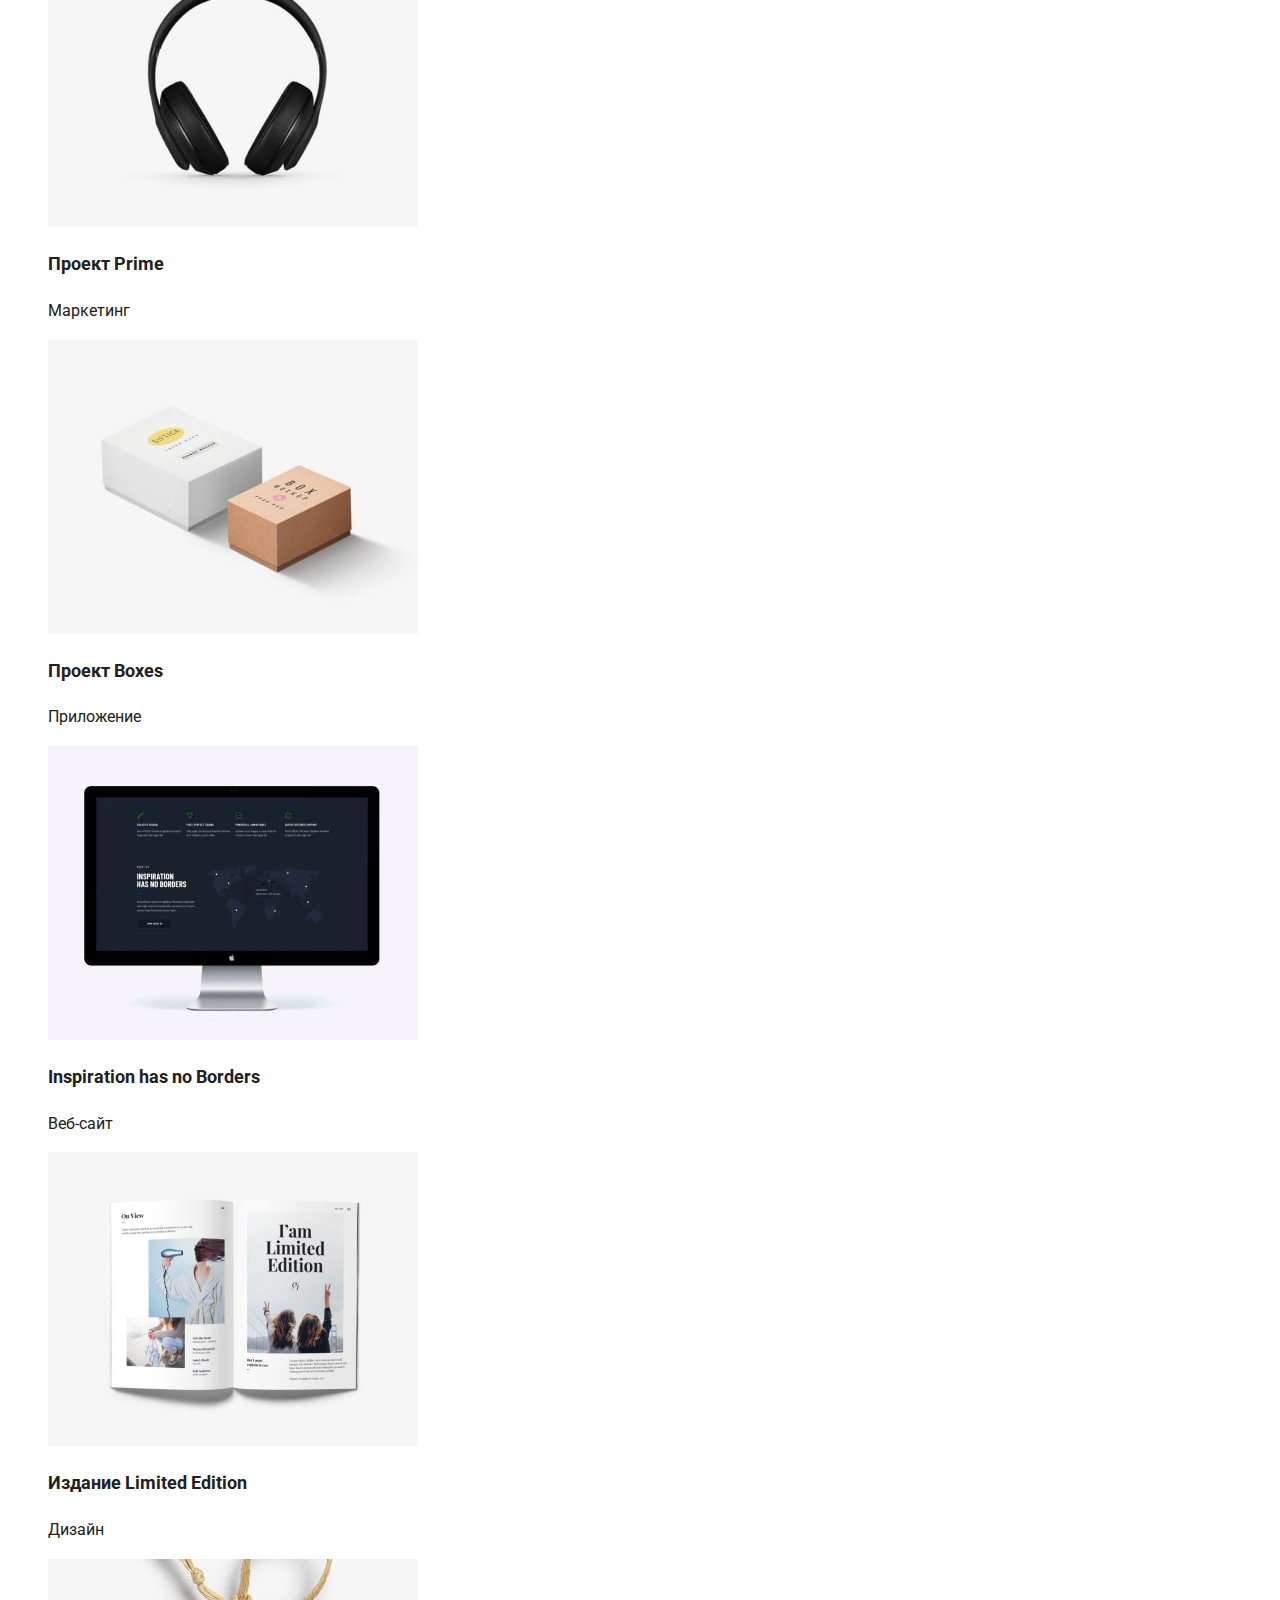
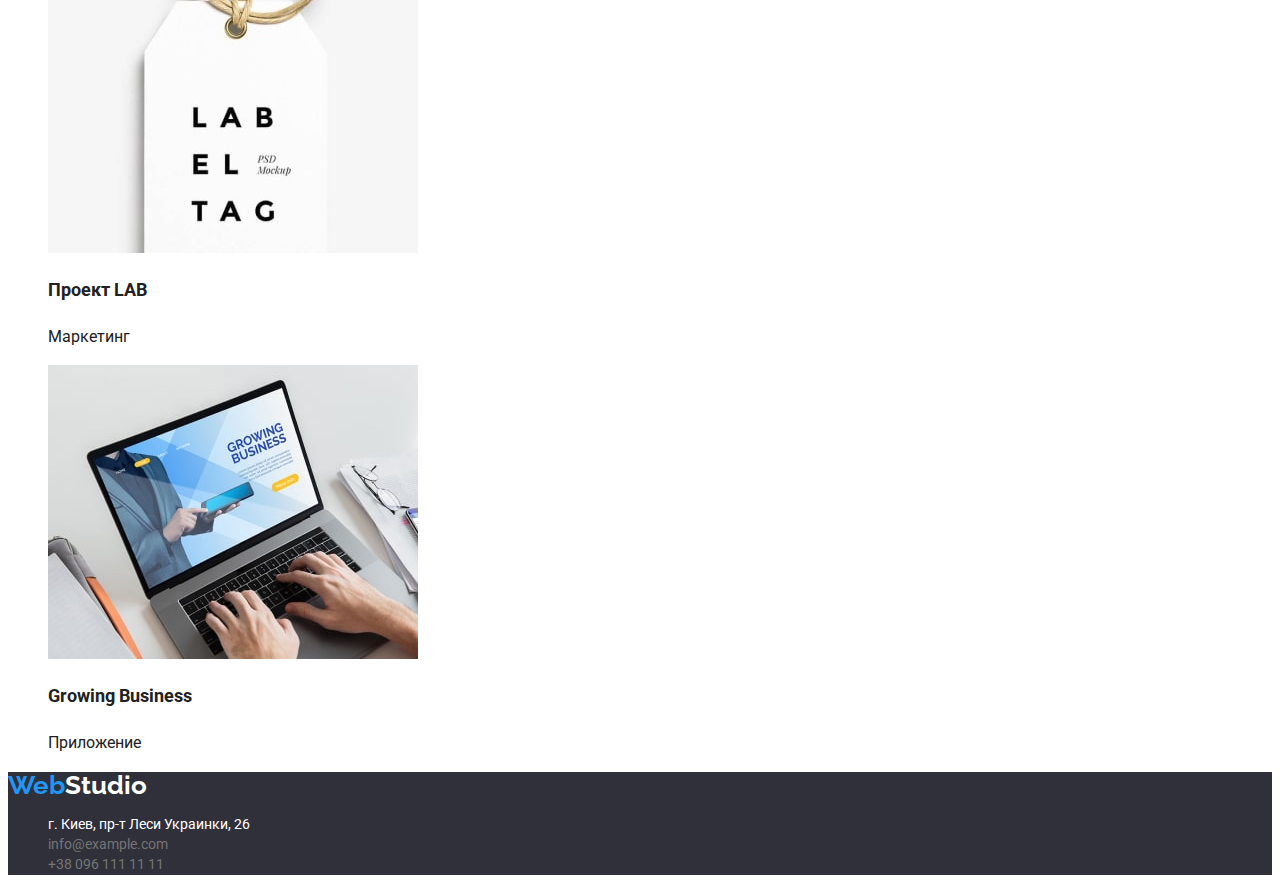
==== commit 30d55840: "Update portfolio.html" ====
--- a/portfolio.html
+++ b/portfolio.html
@@ -15,7 +15,7 @@
   </head>
   <body>
     <header class="header">
-      <a href="" class="header-logo"
+      <a href="./index.html" class="header-logo"
         ><span class="header-logo-color">Web</span>Studio</a
       >
       <nav class="header-nav">
@@ -159,7 +159,7 @@
       </section>
     </main>
     <footer class="footer">
-      <a href="" class="footer-logo"
+      <a href="./index.html" class="footer-logo"
         ><span class="header-logo-color">Web</span>Studio</a
       >
       <address class="address">
--- a/css/styles.css
+++ b/css/styles.css
@@ -1,5 +1,5 @@
 body {
-  font-family: "Roboto", sans-serif;
+  font-family: "Roboto", "Raleway", sans-serif;
   color: #212121;
 }
 /* Header */
@@ -62,7 +62,7 @@
   background-color: #2f303a;
 }
 .hero-headline {
-  color: white;
+  color: #ffffff;
   font-style: normal;
   font-weight: 900;
   font-size: 44px;
@@ -74,12 +74,14 @@
   height: 50px;
   border: 0;
   border-radius: 4px;
+  cursor: pointer;
 }
 .hero-btn:hover {
   background: #188ce8;
 }
 .hero-btn-text {
   color: white;
+  font-family: "Roboto";
   font-style: normal;
   font-weight: 700;
   font-size: 16px;
@@ -161,7 +163,6 @@
 .map-link {
   color: white;
   font-style: normal;
-  font-weight: 400;
   font-size: 14px;
   line-height: 146%;
 }
@@ -172,7 +173,6 @@
 .footer-contact-mail {
   color: #757575;
   font-style: normal;
-  font-weight: 400;
   font-size: 14px;
   line-height: 146%;
 }
@@ -183,7 +183,6 @@
 .footer-contact-tel {
   color: #757575;
   font-style: normal;
-  font-weight: 400;
   font-size: 14px;
   line-height: 146%;
 }
@@ -202,10 +201,16 @@
   background: #f5f4fa;
   border: 0;
   border-radius: 4px;
+  font-family: "Roboto";
+  font-style: normal;
+  font-weight: 500;
+  font-size: 16px;
+  line-height: 139%;
 }
 .portfolio-nav-btn:hover {
   background: #2196f3;
   color: #f5f4fa;
+  cursor: pointer;
 }
 .project-list {
 }
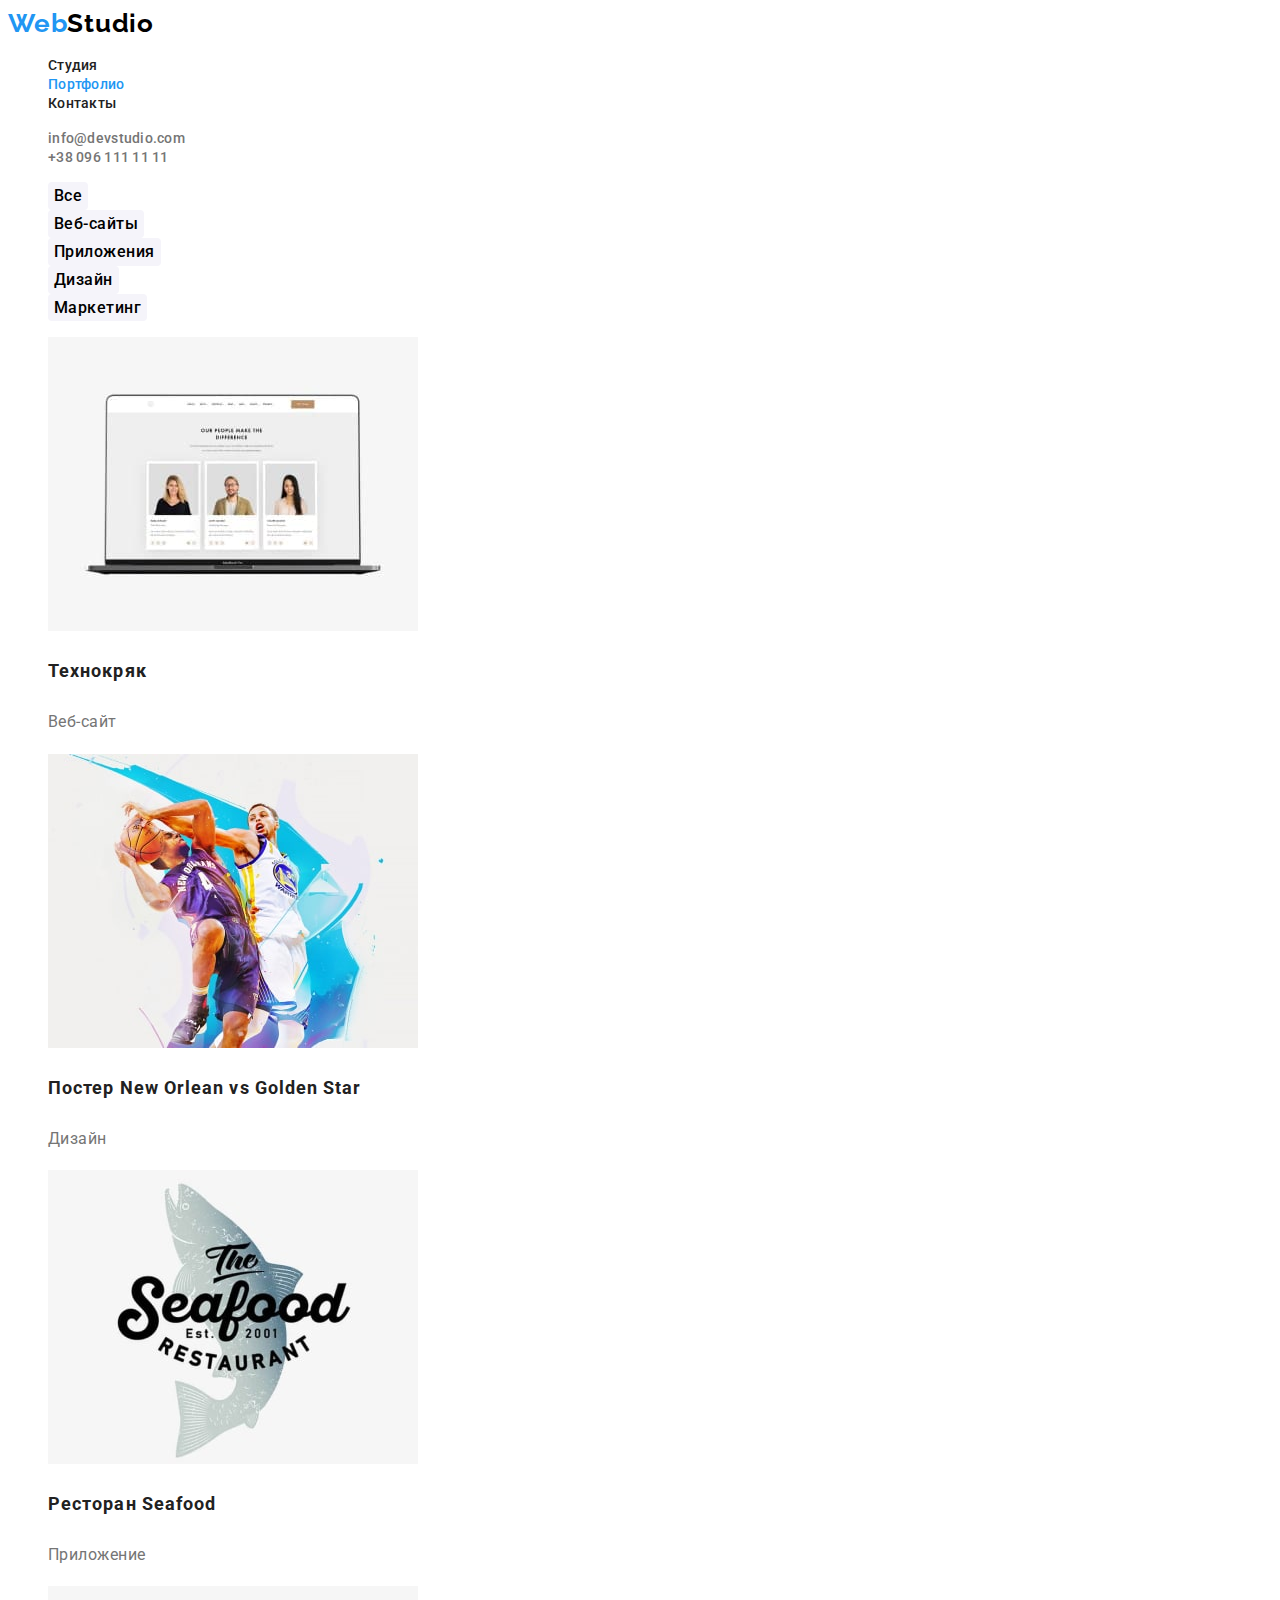
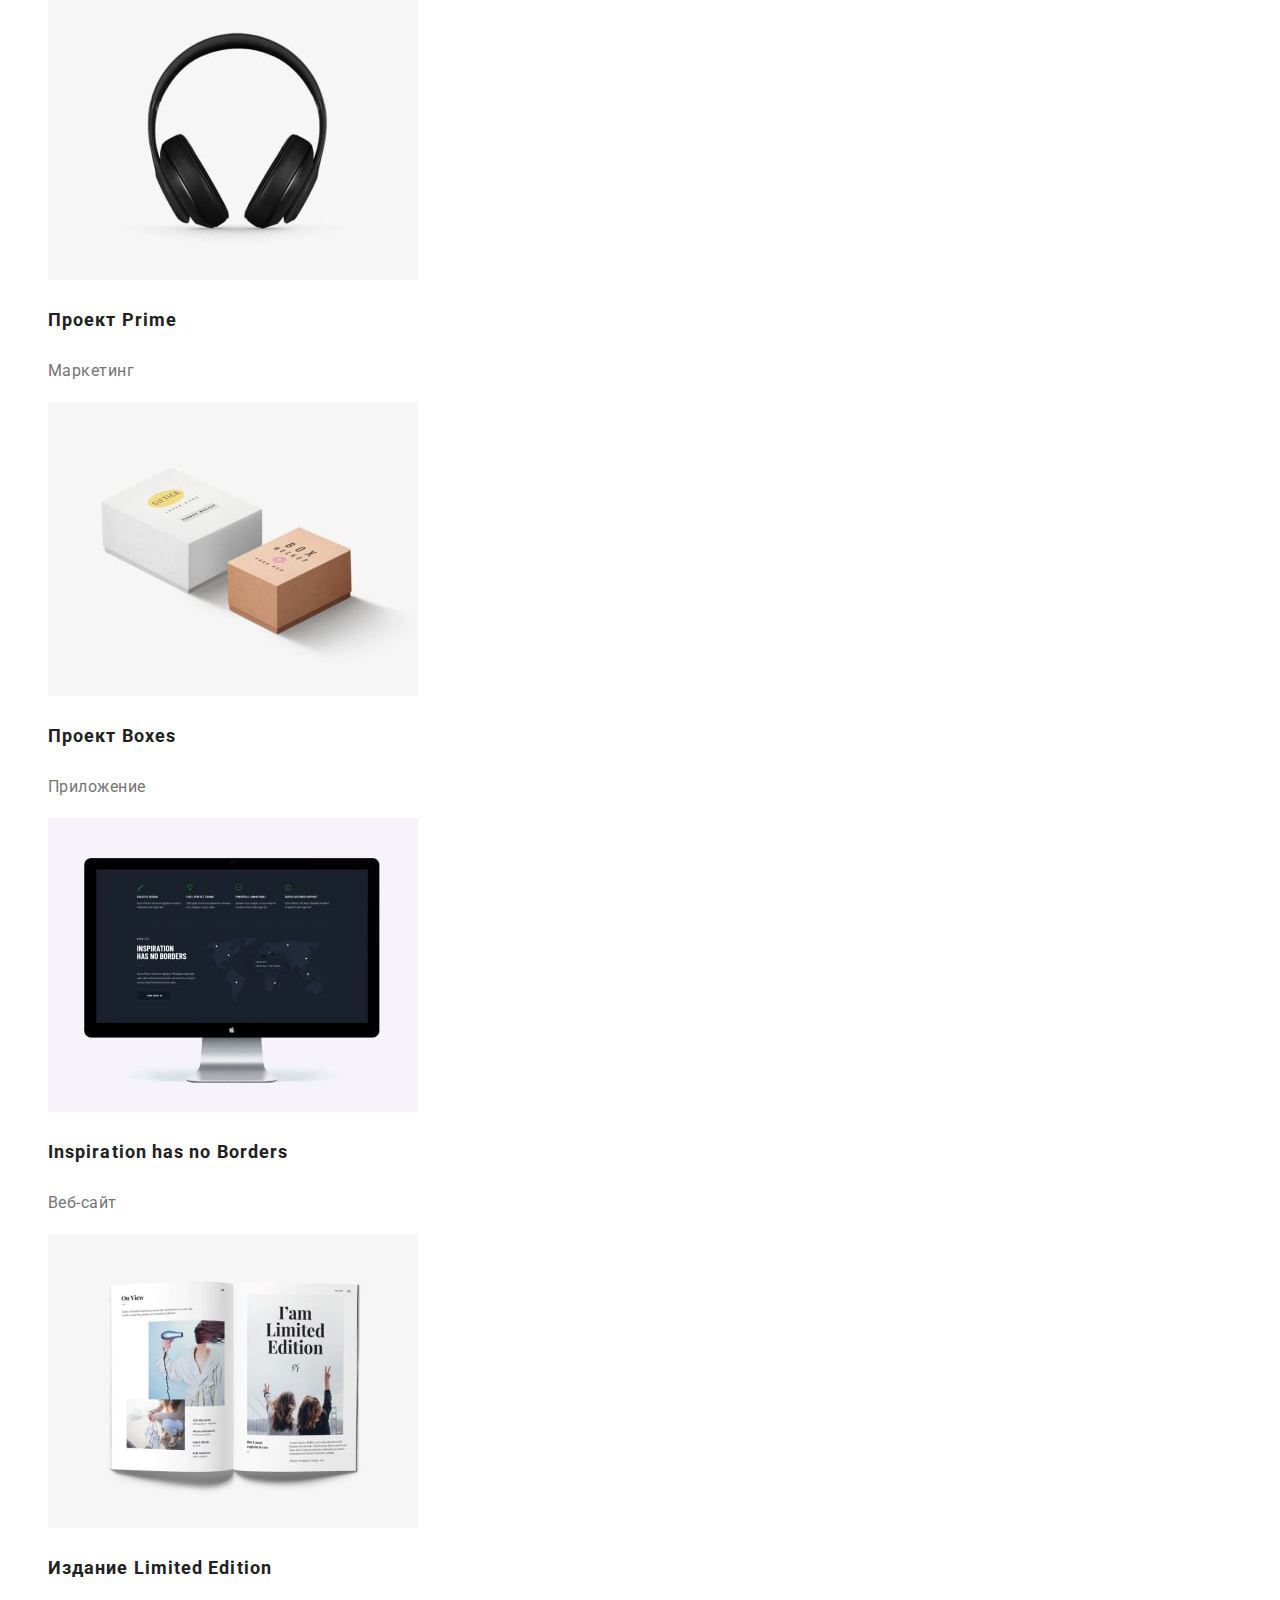
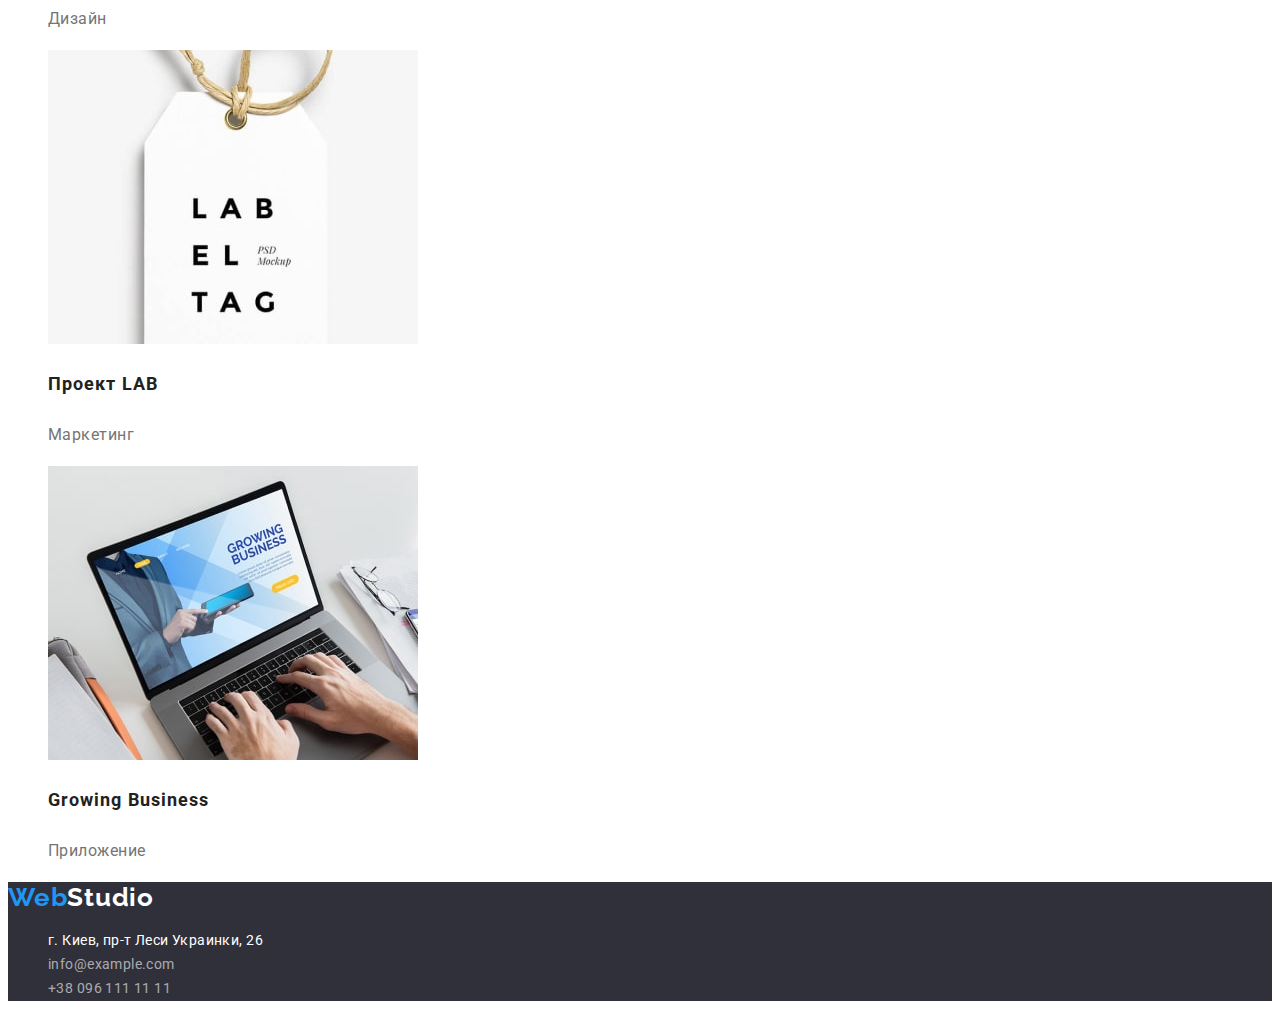
==== commit 78598ff7: "update" ====
--- a/portfolio.html
+++ b/portfolio.html
@@ -24,7 +24,9 @@
             <a href="./index.html" class="header-link">Студия</a>
           </li>
           <li class="header-item">
-            <a href="./portfolio.html" class="header-link">Портфолио</a>
+            <a href="./portfolio.html" class="header-link"
+              ><span class="header-link-color">Портфолио</span></a
+            >
           </li>
           <li class="header-item">
             <a href="" class="header-link">Контакты</a>
--- a/css/styles.css
+++ b/css/styles.css
@@ -10,8 +10,9 @@
   font-style: normal;
   font-weight: 700;
   font-size: 26px;
-  line-height: 100%;
+  line-height: 1.19;
   color: black;
+  letter-spacing: 0.03em;
 }
 .header-logo-color {
   color: #2196f3;
@@ -25,12 +26,16 @@
   font-style: normal;
   font-weight: 500;
   font-size: 14px;
-  line-height: 100%;
+  line-height: 1.14;
+  letter-spacing: 0.02em;
 }
 .header-link:hover,
 .header-link:focus {
   color: #2196f3;
 }
+.header-link-color {
+  color: #2196f3;
+}
 .header-contact-list {
 }
 .header-contact-item {
@@ -40,7 +45,8 @@
   font-style: normal;
   font-weight: 500;
   font-size: 14px;
-  line-height: 100%;
+  line-height: 1.14;
+  letter-spacing: 0.02em;
 }
 .header-contact-mail:hover,
 .header-contact-mail:focus {
@@ -51,7 +57,8 @@
   font-style: normal;
   font-weight: 500;
   font-size: 14px;
-  line-height: 100%;
+  line-height: 1.14;
+  letter-spacing: 0.02em;
 }
 .header-contact-tel:hover,
 .header-contact-tel:focus {
@@ -63,30 +70,27 @@
 }
 .hero-headline {
   color: #ffffff;
-  font-style: normal;
   font-weight: 900;
   font-size: 44px;
-  line-height: 116%;
+  line-height: 1.36;
+  letter-spacing: 0.06em;
 }
 .hero-btn {
   background-color: #2196f3;
-  width: 200px;
-  height: 50px;
   border: 0;
   border-radius: 4px;
   cursor: pointer;
+  color: white;
+  font-family: "Roboto";
+  font-style: normal;
+  font-weight: 700;
+  font-size: 16px;
+  line-height: 1.87;
+  letter-spacing: 0.06em;
 }
 .hero-btn:hover {
   background: #188ce8;
 }
-.hero-btn-text {
-  color: white;
-  font-family: "Roboto";
-  font-style: normal;
-  font-weight: 700;
-  font-size: 16px;
-  line-height: 160%;
-}
 /* Softskills */
 .softskills {
 }
@@ -95,24 +99,25 @@
 .softskills-item {
 }
 .softskills-headline {
-  font-style: normal;
-  font-weight: 700;
-  font-size: 14px;
-  line-height: 100%;
+  font-weight: 700;
+  font-size: 14px;
+  line-height: 1.14;
+  letter-spacing: 0.03em;
 }
 .softskills-text {
   color: #757575;
   font-size: 14px;
-  line-height: 146%;
+  line-height: 1.71;
+  letter-spacing: 0.03em;
 }
 /* Occupation */
 .occupation {
 }
 .occupation-headline {
-  font-style: normal;
   font-weight: 700;
   font-size: 36px;
-  line-height: 100%;
+  line-height: 1.16;
+  letter-spacing: 0.03em;
 }
 .occupation-list {
 }
@@ -120,27 +125,29 @@
 }
 /* Team */
 .team {
+  background-color: #f5f4fa;
 }
 .team-headline {
-  font-style: normal;
   font-weight: 700;
   font-size: 36px;
-  line-height: 100%;
+  line-height: 1.16;
+  letter-spacing: 0.03em;
 }
 .team-list {
 }
 .team-item {
 }
 .team-name {
-  font-style: normal;
-  font-weight: 500;
-  font-size: 16px;
-  line-height: 100%;
+  font-weight: 500;
+  font-size: 16px;
+  line-height: 1.18;
+  letter-spacing: 0.03em;
 }
 .team-text {
   color: #757575;
   font-size: 16px;
-  line-height: 100%;
+  line-height: 1.18;
+  letter-spacing: 0.03em;
 }
 /* Footer */
 .footer {
@@ -152,7 +159,8 @@
   font-style: normal;
   font-weight: 700;
   font-size: 26px;
-  line-height: 100%;
+  line-height: 1.19;
+  letter-spacing: 0.03em;
 }
 .address {
 }
@@ -164,27 +172,30 @@
   color: white;
   font-style: normal;
   font-size: 14px;
-  line-height: 146%;
+  line-height: 1.71;
+  letter-spacing: 0.03em;
 }
 .map-link:hover,
 .map-link:focus {
   color: #2196f3;
 }
 .footer-contact-mail {
-  color: #757575;
-  font-style: normal;
-  font-size: 14px;
-  line-height: 146%;
+  color: rgba(255, 255, 255, 0.6);
+  font-style: normal;
+  font-size: 14px;
+  line-height: 1.71;
+  letter-spacing: 0.03em;
 }
 .footer-contact-mail:hover,
 .footer-contact-mail:focus {
   color: #2196f3;
 }
 .footer-contact-tel {
-  color: #757575;
-  font-style: normal;
-  font-size: 14px;
-  line-height: 146%;
+  color: rgba(255, 255, 255, 0.6);
+  font-style: normal;
+  font-size: 14px;
+  line-height: 1.71;
+  letter-spacing: 0.03em;
 }
 .footer-contact-tel:hover,
 .footer-contact-tel:focus {
@@ -205,7 +216,8 @@
   font-style: normal;
   font-weight: 500;
   font-size: 16px;
-  line-height: 139%;
+  line-height: 1.62;
+  letter-spacing: 0.03em;
 }
 .portfolio-nav-btn:hover {
   background: #2196f3;
@@ -220,11 +232,14 @@
   font-style: normal;
   font-weight: 700;
   font-size: 18px;
-  line-height: 171%;
+  line-height: 2;
+  letter-spacing: 0.06em;
 }
 .project-text {
-  font-size: 16px;
-  line-height: 160%;
+  color: #757575;
+  font-size: 16px;
+  line-height: 1.88;
+  letter-spacing: 0.03em;
 }
 
 .header-item,
